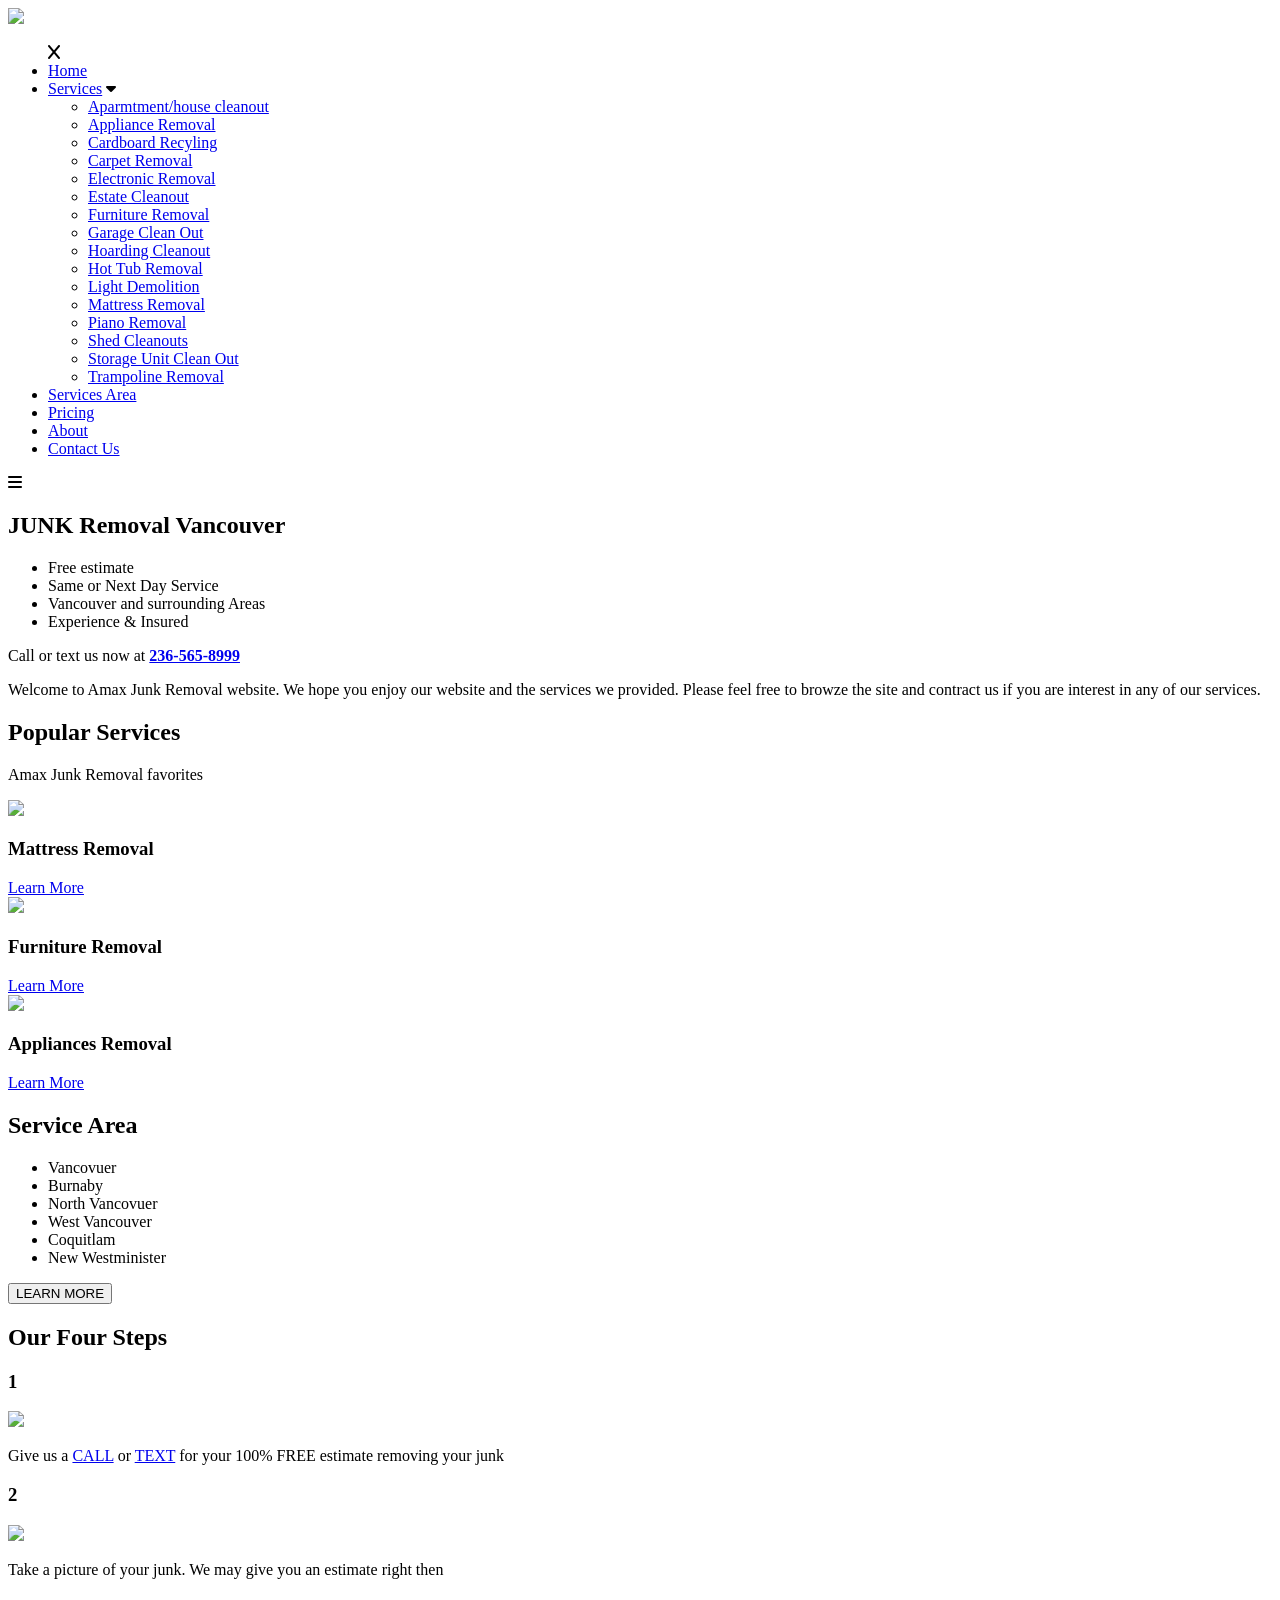
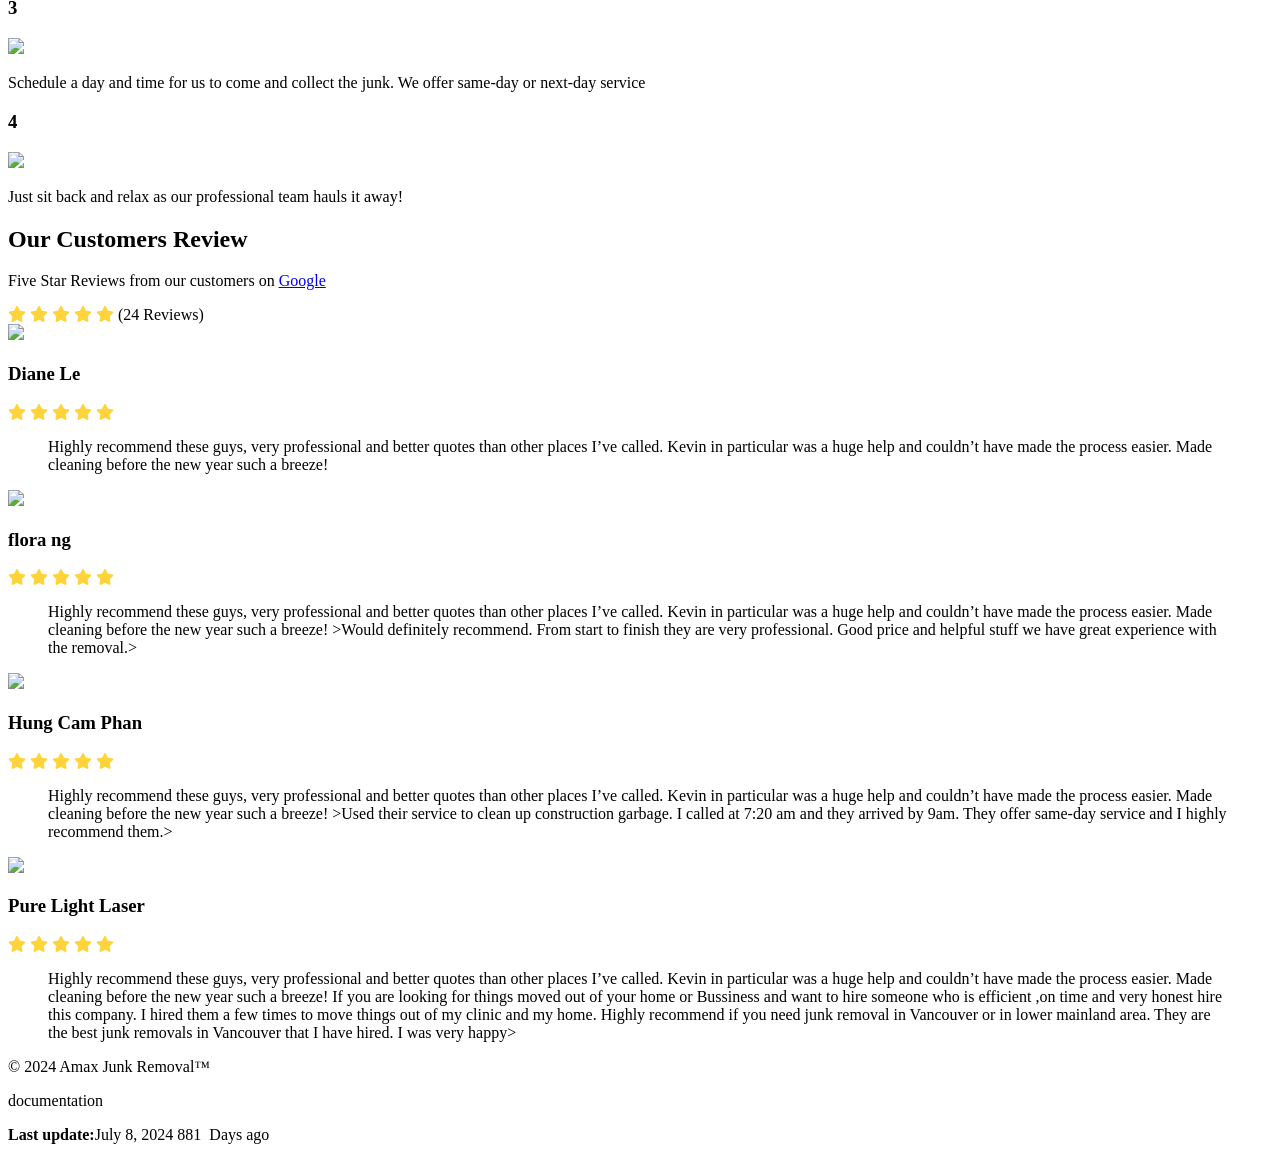
==== index.html @ 707758b0 "Add files via upload" ====
<!DOCTYPE html>
<html lang="en">
<head>
    <meta charset="UTF-8">
    <meta name="viewport" content="width=device-width, initial-scale=1", minimum-scale="1"/>
    <title>Amax Junk Removal</title>
    
    <link rel="stylesheet" href="https://fonts.googleapis.com/css2?family=Material+Symbols+Outlined:opsz,wght,FILL,GRAD@20..48,100..700,0..1,-50..200" />
    <link rel="stylesheet" href="https://cdnjs.cloudflare.com/ajax/libs/font-awesome/6.5.1/css/all.min.css" integrity="sha512-DTOQO9RWCH3ppGqcWaEA1BIZOC6xxalwEsw9c2QQeAIftl+Vegovlnee1c9QX4TctnWMn13TZye+giMm8e2LwA==" crossorigin="anonymous" referrerpolicy="no-referrer" />
    <link rel="stylesheet" type="text/css" href="css/styles.css">
   </head>
<body>
 
     <!---------------------Navigation----------------------------------------->
   
    <nav>
    
        <div class="Amax-logo">
            <a href="index.html"><img src="img/Amax Junk Removal Logo.jpg"></a>
        </div> 
        
        
        <ul class="nav-links" >
            <div class="close-btn"> 
                <i class="fa-solid fa-x"></i>
            </div>  
        
        <li><a class="active " href="#">Home</a></li>
        <li><a href="#">Services</a>
            <i class="fa-solid fa-caret-down"></i>
            <ul>
                <li><a href="#">Aparmtment/house cleanout</a></li>
                <li><a href="Appliance.html">Appliance Removal</a></li>
                <li><a href="#">Cardboard Recyling</a></li>
                <li><a href="#">Carpet Removal</a></li>
                <li><a href="#">Electronic Removal</a></li>
                <li><a href="#">Estate Cleanout</a></li>                 
                <li><a href="furniture.html">Furniture Removal</a></li>
                <li><a href="#">Garage Clean Out</a></li>
                <li><a href="#">Hoarding Cleanout</a></li>
                <li><a href="#">Hot Tub Removal</a></li>
                <li><a href="#">Light Demolition</a></li>
                <li><a href="mattress.html">Mattress Removal</a></li>
                <li><a href="#">Piano Removal</a></li>
                <li><a href="#">Shed Cleanouts</a></li>
                <li><a href="#">Storage Unit Clean Out</a></li>
                <li><a href="#">Trampoline Removal</a></li>
            </ul>
        </li>
        <li><a  href="servicearea.html">Services Area</a></li>
        <li><a href="pricing.html">Pricing</a></li>
        <li><a  href="about.html">About</a></li>
        <li><a href="contact-us.html">Contact Us</a></li>
    </ul>  
           
       
        <div class="mobile-btn">
        <i class="fa-solid fa-bars"d></i>
        </div> 
    
    
    
    </nav>

<main>

<section class="hero">
    <div class="hero-text">
        <div clas="hero-title">
            <h1>JUNK Removal Vancouver</h1>
        </div>
        <div class="list">
            <ul class="list">
                <li>Free estimate</li>
                <li>Same or Next Day Service</li>
                <li>Vancouver and surrounding Areas</li>
                <li>Experience & Insured</li>
            </ul>
        </div>
       
        <p>Call or text us now at <strong><a href="tel:+2365658999">236-565-8999</a></strong> </p>
    <div class="hero-btn-container">
   
    </div>
   
</section>

<section>
    <div class="amax-intro">
        <p> Welcome to Amax Junk Removal website. We hope you enjoy our website and the services we provided. Please feel free to browze the site and contract us if you are interest in any of our services. </p>
    </div>
</section>




<section class="PS-container"> 
            <div class="PS-title">
                <h2>Popular <span>Services</span></h2>
               <p>Amax Junk Removal favorites</p>
            </div>  
            <div class="PS-card-container">
              
                    <div class="PS-card">
                        <img src="img/mattress-15538.svg">
                         <h3>Mattress Removal</h3>
                         <a href="mattress.html">Learn More</a>
                    </div>  
               
               
                <div class="PS-card">
                    
                    <img src="img/furniture.png">
                                  
                     <h3>Furniture Removal</h3>
                     <a href="furniture.html">Learn More</a>
                </div>
                <div class="PS-card">       
                   <img src="img/electric-appliance.png">
                        <h3>Appliances Removal</h3>
                        <a href="Appliance.html">Learn More</a>
                </div>
                         
                
            </div>


           
    </section>


<!--------------------------Service Area ------------------------------------------->
<section>
    <div class="SA-title">
        <h2>Service <span>Area</span></h2>
    </div>
    <div class="SA-container">
        <div class="SA-list">
            
                <ul>
                    <li>Vancovuer</li>
                    <li>Burnaby</li>
                    <li>North Vancovuer</li>
                    <li>West Vancouver</li>
                    <li>Coquitlam</li>
                    <li>New Westminister</li>
                </ul>
            
       
            <div class="SA-btn-container">
                <div class="SA-btn">
                    <a href="servicearea.html"><button>LEARN MORE</button></a>
                </div>     
            </div>
        </div>
    </div>  
   
</section>



<!--------------------------Steps----------------------------------------->
<section>
    <section>
        <div class="steps-title">
            <h2>Our <span>Four</span> Steps </h2>
        </div>
        
        <div class="steps-container">
            <div class="steps-box">
                
                <h3>1</h3>
                <img src="img/contact-3018.svg">
  
              <p>Give us a <span class="call-btn"><a href="tel:+2365658999">CALL</a></span> or <span class="call-btn"><a href="tel:+2365658999">TEXT</a></span> for your 100% FREE estimate removing your junk</p>
             
             
          </div>
          <div class="steps-box">
            <h3>2</h3> 
               <img src="img/camera-1389.svg">
              
           
              <p>Take a picture of your junk. We may give you an estimate right then</p>
          </div>
              <div class="steps-box">
            <h3>3</h3> 
              <img src="img/calendar-and-check-mark-11031.svg">
             
              <p>Schedule a day and time for us to come and collect the junk. We offer same-day or next-day service</p>
          </div>
          <div class="steps-box">
                 <h3>4</h3>
              <img src="img/truck-1058.svg">
              <p>Just sit back and relax as our professional team hauls it away!</p>
          </div>
         
      </div>
        
    
    </section>
</section>


<!------------------------------------Reviews ------------------------------------------------------------------>

<section class="review">
    <div class="review-title">
        <h2>Our <span>Customers</span> Review</h2>
 
    </div>
    <div class="review-stars">
        <p>Five Star Reviews from our customers on <a href="https://www.google.com/search?q=amax+junk+removal&oq=amax&gs_lcrp=EgZjaHJvbWUqBggBEEUYOzIGCAAQRRg8MgYIARBFGDsyBggCEEUYOTIVCAMQLhgKGIMBGMcBGLEDGNEDGIAEMgYIBBBFGDwyBggFEEUYPDIGCAYQRRg8MgYIBxAFGEDSAQg0NTgxajBqNKgCALACAQ&sourceid=chrome&ie=UTF-8#lrd=0x2779110042f20e4b:0xc52732a4932cc02f,1,,,,">Google</a></p>
        <i class="fa-solid fa-star" style="color: #FFD43B;"></i>
        <i class="fa-solid fa-star" style="color: #FFD43B;"></i>
        <i class="fa-solid fa-star" style="color: #FFD43B;"></i>
        <i class="fa-solid fa-star" style="color: #FFD43B;"></i>
        <i class="fa-solid fa-star" style="color: #FFD43B;"></i>
        (24 Reviews)
    </div>

<div class="review-container">
    <div class="review-card">
        <img src="img/review1.png">
        <h3>Diane Le</h3>
        <div class="review-stars">
            <i class="fa-solid fa-star" style="color: #FFD43B;"></i>
            <i class="fa-solid fa-star" style="color: #FFD43B;"></i>
            <i class="fa-solid fa-star" style="color: #FFD43B;"></i>
            <i class="fa-solid fa-star" style="color: #FFD43B;"></i>
            <i class="fa-solid fa-star" style="color: #FFD43B;"></i>
        </div>
        <blockquote>Highly recommend these guys, very professional and better quotes than other places I’ve called. Kevin in particular was a huge help and couldn’t have made the process easier. Made cleaning before the new year such a breeze!</blockquote>
    </div>
    <div class="review-card">
        <img src="img/review2.png">
        <h3>flora ng</h3>
        <div class="review-stars">
            <i class="fa-solid fa-star" style="color: #FFD43B;"></i>
            <i class="fa-solid fa-star" style="color: #FFD43B;"></i>
            <i class="fa-solid fa-star" style="color: #FFD43B;"></i>
            <i class="fa-solid fa-star" style="color: #FFD43B;"></i>
            <i class="fa-solid fa-star" style="color: #FFD43B;"></i>
        </div>
        <blockquote>Highly recommend these guys, very professional and better quotes than other places I’ve called. Kevin in particular was a huge help and couldn’t have made the process easier. Made cleaning before the new year such a breeze!
        >Would definitely recommend. From start to finish they are very professional. Good price and helpful stuff we have great experience with the removal.</</blockquote>>
    </div>
    <div class="review-card">
        <img src="img/review3.png">
        <h3>Hung Cam Phan</h3>
        <div class="review-stars">
            <i class="fa-solid fa-star" style="color: #FFD43B;"></i>
            <i class="fa-solid fa-star" style="color: #FFD43B;"></i>
            <i class="fa-solid fa-star" style="color: #FFD43B;"></i>
            <i class="fa-solid fa-star" style="color: #FFD43B;"></i>
            <i class="fa-solid fa-star" style="color: #FFD43B;"></i>
        </div>
        <blockquote>Highly recommend these guys, very professional and better quotes than other places I’ve called. Kevin in particular was a huge help and couldn’t have made the process easier. Made cleaning before the new year such a breeze!
        >Used their service to clean up construction garbage. I called at 7:20 am and they arrived by 9am. They offer same-day service and I highly recommend them.</</blockquote>>
    </div>    
    <div class="review-card">
        <img src="img/review5.png">
        <h3>Pure Light Laser</h3>
        <div class="review-stars">
            <i class="fa-solid fa-star" style="color: #FFD43B;"></i>
            <i class="fa-solid fa-star" style="color: #FFD43B;"></i>
            <i class="fa-solid fa-star" style="color: #FFD43B;"></i>
            <i class="fa-solid fa-star" style="color: #FFD43B;"></i>
            <i class="fa-solid fa-star" style="color: #FFD43B;"></i>
        </div>
        <blockquote>Highly recommend these guys, very professional and better quotes than other places I’ve called. Kevin in particular was a huge help and couldn’t have made the process easier. Made cleaning before the new year such a breeze!
        If you are looking for things moved out of your home or Bussiness and want to hire someone who is efficient ,on time and very honest hire this company. I hired them a few times to move things out of my clinic and my home.  Highly recommend if you need junk removal in Vancouver or in lower mainland area.  They are the best junk removals in Vancouver that I have hired. I was very happy</</blockquote>>
    </div>

</div>


</section>


<!-------------------------------------------Footer----------------------->






<footer> 
    <p>&#169; 2024 Amax Junk Removal&#8482;</p>
    <p>documentation</p>
    <p id="current-time"></p>
    <p> <span id="lastupdateago"></span> &nbsp;Days ago</p>
</footer>



    <script src="main.js"></script>
</body>
</html>
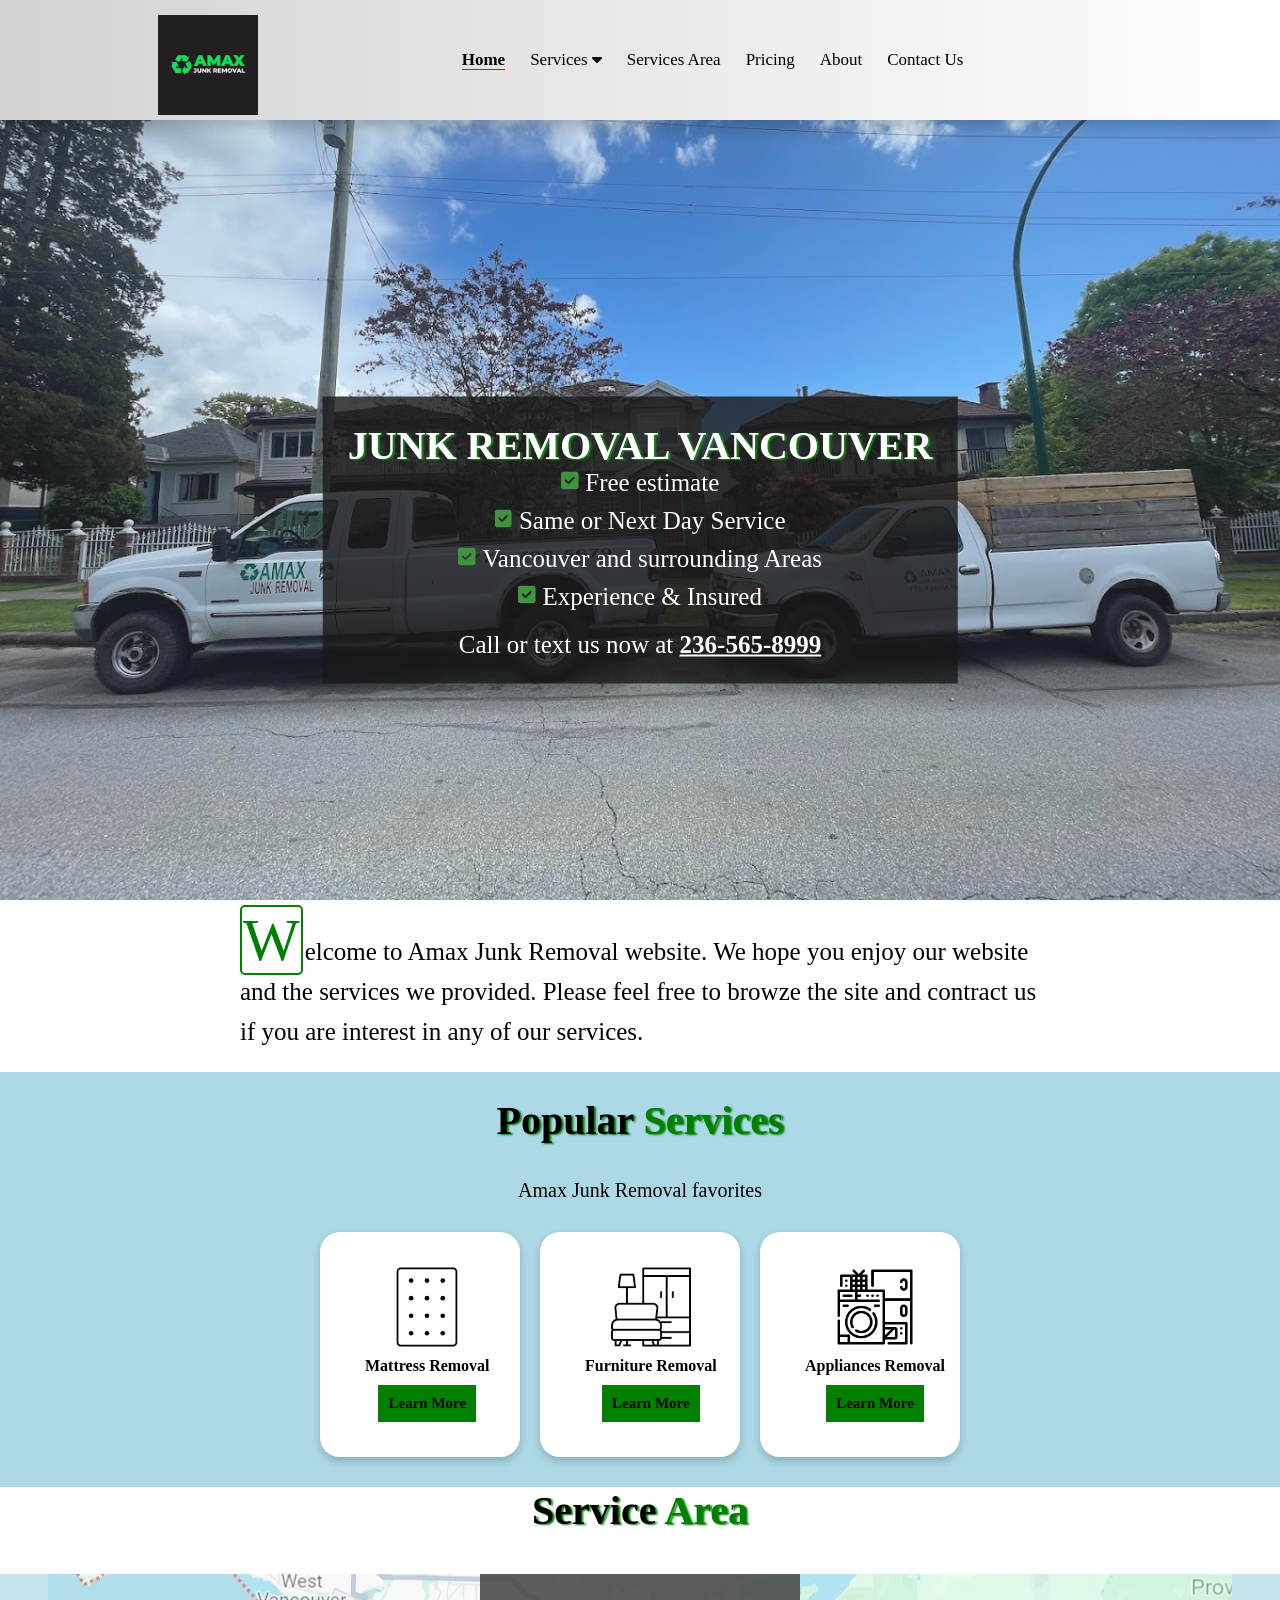
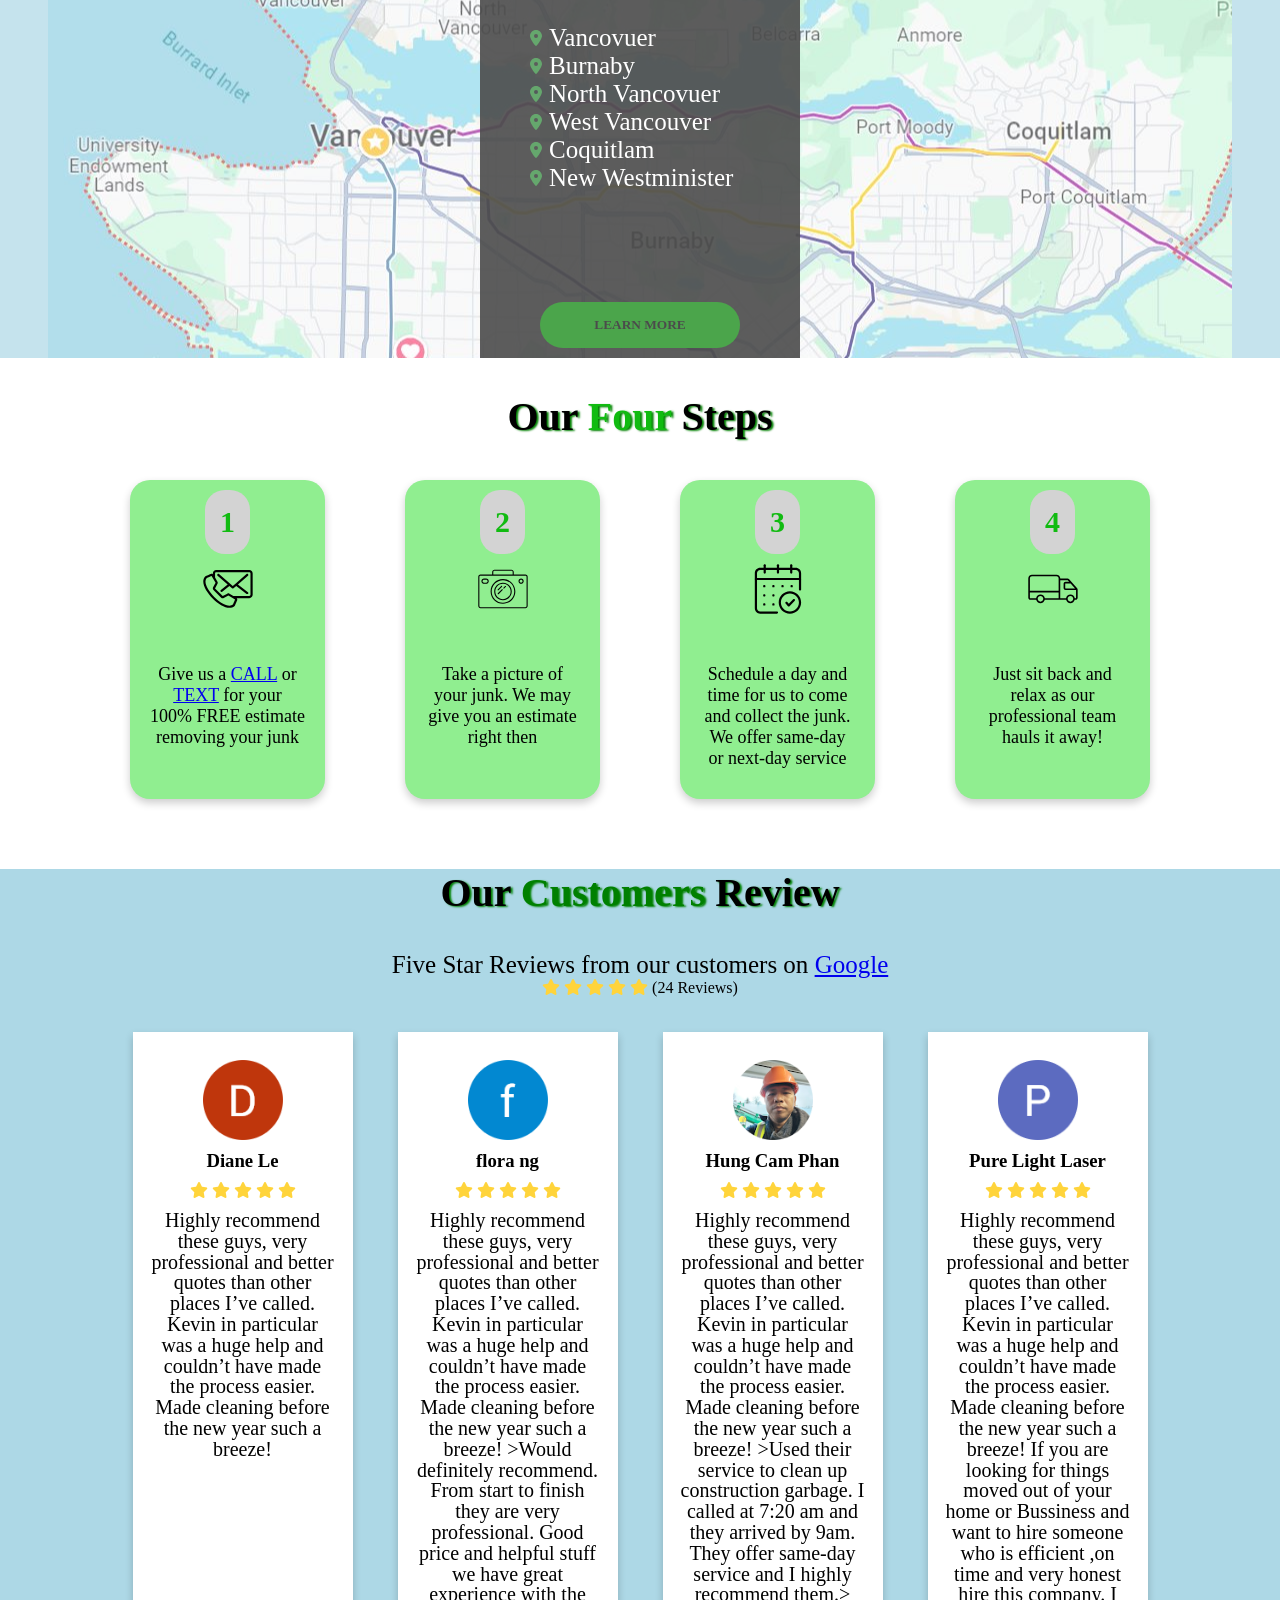
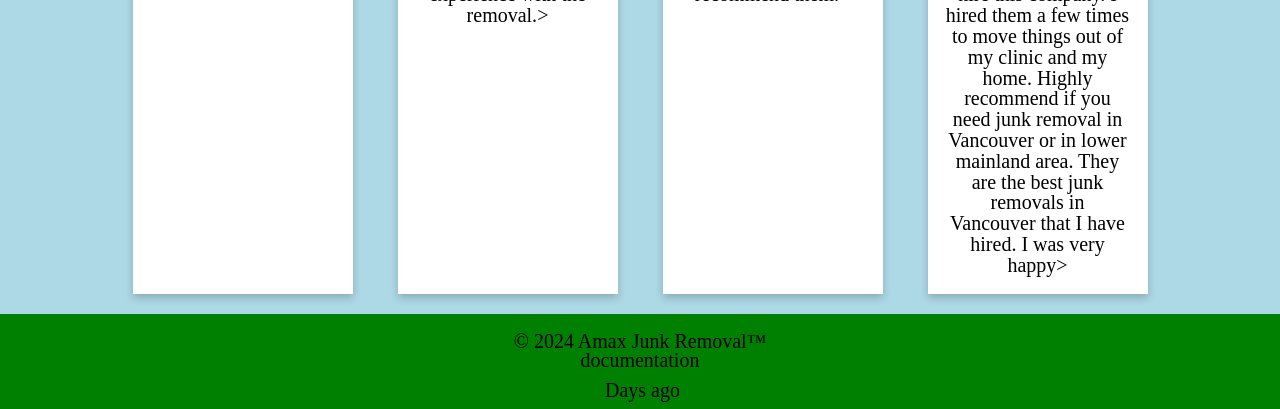
==== commit fad4c512: "Update index.html" ====
--- a/index.html
+++ b/index.html
@@ -294,7 +294,7 @@
 
 
 
-    <script src="main.js"></script>
+    <script src="js/main.js"></script>
 </body>
 </html>
 
--- a/css/styles.css
+++ b/css/styles.css
@@ -0,0 +1,1836 @@
+@import url('https://fonts.googleapis.com/css2?family=Playfair+Display:wght@400;500;700&display=swap');
+
+/*General Style, global, set up*/ 
+
+* {
+    box-sizing: border-box;
+    margin: 0; 
+    padding: 0; 
+    font-family: 'Playfair, sans-serif'; 
+ 
+}
+
+
+
+
+
+
+
+html {
+     scroll-behavior: smooth;
+    background-color: hsla(0, 0, 100%, 0);
+    width: 100%; 
+    height: 100vh; 
+
+   
+ }
+a {
+    cursor: pointer;    
+    
+}
+
+
+body {
+    
+    position: relative;
+    min-height: 100vh;  
+    padding-bottom: 10vh; 
+
+}
+
+
+@media screen and (max-width: 768px) {
+    html, body {
+        width: 100%; 
+        
+        margin: 0; 
+        padding: 0; 
+        overflow-x:hidden;
+        padding-bottom: 10vh; 
+    }
+}
+
+
+/*Splash page/coming soon */ 
+
+section .amax-bg {
+    height: 100vh; 
+    background-image: url(img/green.jpeg);
+   
+    background-size: cover; 
+    background-repeat:no-repeat; 
+    background-attachment: fixed; 
+ 
+}
+
+
+
+
+
+
+
+
+/*Navigation*/ 
+
+
+nav {
+    position: fixed;
+    top: 0;  
+    width: 100%; 
+    height: 120px; 
+    display: flex; 
+    justify-content: space-evenly; 
+    align-items: center;
+    background-image: linear-gradient(to right, lightgray, white);
+    z-index: 20; 
+    box-shadow: 0 8px 16px 0 rgba(0,0,0,0.2);
+}
+
+nav .Amax-logo  {
+    width: 120px;     
+    margin-top: 10px; 
+
+}
+
+
+
+
+nav .Amax-logo img {
+    height: 100px; 
+    display:flex; 
+    align-self: center;
+    
+}
+
+nav .Amax-logo:hover {
+    opacity: 0.8; 
+}
+nav .nav-links   {
+    display: flex;
+    align-items: center;
+    gap: 25px; 
+    list-style: none;
+    
+}
+
+
+
+
+nav .nav-links li a {
+    
+     text-decoration: none;
+     color: black; 
+     font-size: 17px;     
+    
+     
+    
+ }
+ 
+ nav .nav-links li a.active {
+     font-weight: bold; 
+     border-bottom: 1px double green; 
+ }
+ 
+ nav .nav-links li a:hover {
+     color: rgba(17, 187, 17, 1); 
+     transition: 0.3s ease;
+ }
+ 
+ nav .nav-links li ul {
+     width: 220px;  
+     position: absolute;
+     top: 10;  
+     background-image: linear-gradient(to right, lightgray, white);
+     list-style: none;
+     display: none; 
+     
+  
+      
+ }
+
+
+ 
+ 
+ .nav-links li:hover > ul {
+    display: block;
+    
+     
+ }
+ 
+ 
+ nav .nav-links li ul li {
+     position: relative; 
+     width: fit-content;  
+     line-height: 22px; 
+     padding: 5px 5px;  
+     margin: 0 5px; 
+   
+     white-space: nowrap;
+     
+     
+ }
+ nav .nav-links li ul li a:hover {
+     
+   color: rgb(17, 187, 17); 
+    
+ }
+ 
+
+
+
+ 
+ nav .nav-links li:hover  .fa-caret-down  {
+     transform: rotate(180deg);
+     color: rgb(17, 187, 17); 
+     
+ }
+
+
+
+
+
+
+/*mobile */
+
+.close-btn .fa-x {
+    display: none; 
+}
+
+nav  .mobile-btn .fa-bars {
+    display:none; 
+    
+    align-items: center;
+    margin: 20px; 
+    padding: 20px;
+    
+}
+
+
+
+
+nav .contact-us-btn a {
+    text-transform:uppercase;
+    text-decoration: none;
+    color: black; 
+}
+
+nav .contact-us-btn:hover {
+    background-color: rgb(17, 187, 17);   
+}
+
+
+.mobilemenu {
+    display: none;
+}
+
+
+
+
+/*responsiveness header for mobile */ 
+
+@media screen and (min-width: 320px) and (max-width: 768px) {
+
+
+    nav .Amax-logo  {
+        width: 120px;     
+       margin-left: 20px; 
+    
+    }
+    
+    
+
+    nav .nav-links {
+        display: none;
+    }
+
+    nav .mobile-btn .fa-bars {
+        width: 100px; 
+        height: 60px; 
+        display: block; 
+        cursor: pointer;
+        
+    }   
+
+    .close-btn .fa-x {
+        display: block;
+        text-align: left; 
+        margin-top: 40px; 
+        margin-left: 50px; 
+        margin-bottom: 20px;  
+      
+    }
+
+   nav  .nav-links {
+    position:fixed; 
+    top: 0; 
+    bottom: 0;  
+    right: -200%; 
+   display: block;
+    width: 290px;    
+       
+    width: 100%; 
+    padding: 10px 0; 
+    overflow: auto;
+    z-index: 50;
+    background-image: linear-gradient(to right, lightgray, white); 
+    transition: all 0.5s ease;
+    
+}
+    
+nav .nav-links > li {
+  
+   display: block;
+    margin-bottom: 20px;  
+   padding: 5px 12px; 
+   text-align: center;
+   
+    
+}
+
+nav .nav-links li a.active {
+    font-weight: bold; 
+    border-bottom: none;
+}
+
+
+nav .nav-links > li:hover > .fa-angle-down {
+    
+    color: rgb(17, 187, 17); 
+    transform: rotate(0); 
+  
+}
+
+
+
+nav .nav-links  li  ul  {
+    display: none;
+    width: 100%; 
+    position: relative;
+    
+    
+    
+    scroll-behavior: smooth;
+    
+    transition: max-height, .4s easeout; 
+   
+}
+
+
+nav .nav-links li ul > li {
+    padding: 10px 10px; 
+    width: 100%; 
+    
+}
+
+nav .nav-links li ul li:last-child {
+    border: none; 
+}
+
+nav .nav-links li u li a:visited {
+    color: purple; 
+}
+
+nav .nav-links li ul li a:focus 
+nav .nav-links li ul li a:hover {    
+    color: black;
+   
+    
+}
+
+
+}
+
+
+
+
+
+
+
+
+   
+/*Hero */
+
+.hero {
+    background: url(../img/amax_truck.jpg);
+    max-width: 100%; 
+    height:100vh; 
+    background-position: center;
+    background-repeat:no-repeat;
+    background-size: cover;
+       opacity: 0.9; 
+    display:flex; 
+    justify-content: center;
+    align-items: center;
+    position: relative;
+
+}
+
+.hero .hero-text {
+     
+    background: rgb(0,0, 0, 0.8);
+    padding: 25px;  
+  
+}
+
+.hero-text {
+    
+    font-size: 20px; 
+    color: white; 
+    text-align: center;
+    position: absolute; 
+    top: 60%; 
+    left: 50%; 
+  
+    transform: translate(-50%, -50%);
+    display: flex;
+    flex-direction: column;
+    justify-content: center;
+    align-items: center;
+   
+     
+}
+
+
+
+.hero-text h1 {
+    font-size: 40px;
+    text-align: center;
+    text-transform: uppercase;
+    margin: auto;  
+    text-shadow: 2px 1px 2px green; 
+}
+
+.hero-text .list  {
+    
+    list-style-position: inside;
+    list-style-image: url(../img/square-check-solid\ \(1\).svg);
+    font-size: 25px; 
+    color: white;  
+    
+    
+}
+
+.hero-text ul  li {
+
+    text-align: center; 
+    padding-bottom: 10px;
+    
+}
+
+
+
+.hero-text  p a {
+    color: white; 
+   
+}
+
+.hero-btn-container {
+    display: flex; 
+    justify-content: center;
+    align-items: center;
+   
+}
+
+
+
+.PS-card a {
+    
+    background-color: green; 
+    padding: 10px;
+    font-size: 15px;  
+    font-weight: bold;
+    text-decoration: none;
+    color:black; 
+    
+}
+
+.hero-btn button:hover {
+  background-color: rgb(17, 187, 17);   
+   
+}
+
+@media only screen and (max-width: 428px) { 
+
+    .hero-text h1 {
+        font-size: 30px; 
+    }
+
+
+    .hero-text {
+        font-size: 15px; 
+        padding: 5px; 
+    }
+
+    .hero-text .list {
+        width: 300px; 
+        font-size: 15px; 
+        
+    }
+}
+
+.amax-intro {
+    max-width: 800px; 
+    margin-left: auto; 
+    margin-right: auto; 
+}
+
+.amax-intro > p {
+    text-align: left; 
+    line-height: 2.5rem; 
+    margin-bottom: 20px; 
+    margin-top: 20px; 
+}
+
+
+.amax-intro p:first-child:first-letter {
+    color: green; 
+    font-size: 60px; 
+    margin-right: 2px; 
+    padding-right: 1px; 
+    Padding-left: 1px; 
+    border: 2px solid; 
+    border-radius: 5px; 
+}
+
+
+@media only screen and (max-width: 428px) { 
+
+    .amax-intro {
+        max-width: 430px; 
+    }
+    .amax-intro > p {
+        font-size: 20px; 
+        line-height: 1.5rem; 
+        margin-bottom: 20px; 
+        margin-top: 20px; 
+    }
+   
+        
+    }
+
+
+
+
+
+/*Popular sevice */
+
+.PS-container {
+    background-color: lightblue;
+}
+
+
+.PS-title h2 {
+    font-size: 40px; 
+    text-align: center;
+    margin: 0;  
+    padding: 25px;   
+    text-shadow: 2px 1px 2px green;
+}
+
+.PS-title p {
+    font-size: 20px;
+    text-align: center;
+     
+}
+
+.PS-title span {
+    color: green; 
+}
+
+.PS-card-container {
+    
+    max-width: 1100px; 
+      
+    display:flex; 
+    flex-direction: row;
+    justify-content: center;
+    align-items: center;
+    margin-left: auto; 
+    margin-right: auto; 
+    padding: 20px; 
+}
+
+
+
+.PS-card {
+    max-width: 200px; 
+    display: flex; 
+   flex-direction: column;
+    justify-content: center;
+    flex-basis: 150px; 
+   flex-wrap: wrap;
+    align-items: center; 
+    margin: 10px; 
+    padding: 35px;  
+    background-color:white;
+    border-radius: 20px; 
+   transition: 0.3s;
+     
+   box-shadow: 0 4px 8px 0 rgba(0,0,0,0.2);
+}
+
+.PS-card img {
+   
+
+    width: 80px; 
+    height: 80px; 
+    margin-bottom: 0; 
+    align-items: center;
+   
+    
+}
+
+
+
+.PS-card h3 { 
+    font-size: 16px;        
+    text-align: center;
+    margin: 10px; 
+    white-space: nowrap;
+}    
+
+.PS-card button {
+    border: none; 
+    background-color: green; 
+    padding: 10px; 
+    border-radius: 20px; 
+    display: flex;
+    justify-content: center;
+    align-items: center;
+    white-space: nowrap;
+    margin-top: 10px; 
+}
+
+.PS-card button:hover {
+    background-color: rgb(17, 187, 17);   
+    cursor: pointer;
+}
+
+.PS-card button  {
+    text-transform: uppercase;
+    text-decoration: none;
+    color: black; 
+    font-weight: bold;
+}
+
+.PS-card:hover {
+    background-color: lightgreen;
+    box-shadow: 0 8px 16px 0 rgba(0,0,0,0.2);
+}
+
+
+@media only screen and (max-width: 768px) { 
+
+    
+
+    .PS-card-container {
+       
+        max-width: 600px; 
+        display: flex;
+        flex-direction: row; 
+        justify-content: center;
+        align-items: center;
+        flex-wrap: wrap;
+        
+    }
+
+
+   
+}
+
+@media only screen and (max-width: 428px) { 
+
+    
+
+    .PS-card-container {
+       
+       
+        display: flex;
+        flex-direction: column; 
+        justify-content: center;
+        align-items: center;
+        margin-left: auto; 
+        margin-right: auto; 
+        
+    }
+
+}
+/*Service Area*/ 
+
+
+.SA-title {
+    margin-bottom: 20px; 
+ 
+}
+
+
+.SA-title h2 {
+    font-size: 40px; 
+    text-align: center;
+    text-shadow: 2px 1px 2px green;
+   
+}
+
+.SA-title span {
+    color: green; 
+}
+.SA-container {
+      
+    background-image: url(../img/map.JPG);
+    width: 100%; 
+    
+    background-position: center;
+    background-repeat: no-repeat;
+    margin-top: 40px; 
+   margin-bottom: 20px; 
+    opacity: 0.7; 
+    display:flex; 
+    justify-content: center;
+    background-color: lightblue;
+ 
+    
+}
+
+.SA-container .SA-list {
+    width:fit-content; 
+    background-color: rgba(0,0,0,0.9)
+}
+
+
+.SA-list {
+    font-size: 25px; 
+    color: white; 
+    
+}
+
+.SA-list ul {
+    list-style-position: inside;
+    list-style-image: url(../img/location-dot-solid.svg);
+    padding: 50px; 
+    color: white;   
+   
+}
+
+
+
+.SA-btn-container {
+    display:flex; 
+    justify-content: center;
+    align-items: center;
+}
+
+.SA-btn button {
+    background-color: green;
+    border-radius: 25px; 
+    margin-bottom: 10px;
+    padding: 15px;
+    font-weight:bold; 
+    border: none;
+}
+
+.SA-btn button a {
+    text-transform: capitalize;
+    text-decoration: none;
+    color: black; 
+}
+
+.SA-btn button:hover {
+    background-color: rgb(17, 187, 17); 
+}
+
+
+
+
+
+
+
+/*Steps */
+.steps-title {
+    
+    margin-top: 35px;    
+    text-align: center;
+  
+}
+
+.steps-title h2 {
+    font-size: 40px; 
+    text-shadow: 2px 1px 2px green;
+}
+
+
+.steps-title span {
+    text-transform: capitalize;
+    color: rgb(17, 187, 17); 
+    
+}
+
+.steps-container {
+    width: 100%; 
+    max-width: 1100px; 
+    display:flex; 
+    flex-direction: row;
+    justify-content: center;
+    margin: auto; 
+  
+}
+
+
+.steps-box {
+    display: flex; 
+   flex-direction: column;
+   flex: 1; 
+   flex-basis: 150px;
+   flex-wrap: wrap;
+    max-width: 500px; 
+    align-items: center; 
+   margin: 40px; 
+  
+    background-color: lightgreen;
+   border-radius: 20px;
+   box-shadow: 0 4px 8px 0 rgba(0,0,0,0.2);
+   transition: 0.3s;
+   
+    
+   animation: mySlide 2s ease-in-out;  
+   
+   
+} 
+
+.steps-box h3 {
+    display:inline; 
+      font-size: 30px;
+    font-weight: 700;
+        background-color: lightgray; 
+    color: rgb(17, 187, 17); 
+    padding: 15px; 
+    margin-top: 10px; 
+    border-radius: 20px;
+}   
+    
+.steps-box img {
+   
+    width: 50px; 
+    height: 50px; 
+    margin: 10px 0; 
+    
+}
+
+
+
+.steps-box p {
+    text-align: center; 
+    font-size: 18px;
+    align-items: center;
+    padding: 30px 20px;  
+}
+
+.steps-box:hover {
+    box-shadow: 0 8px 16px 0 rgba(0,0,0,0.2);
+}
+
+
+
+
+  /*Animation for steps box */
+
+  
+
+  @keyframes mySlide {     
+
+    from {
+        transform: translateX(100%);
+    }
+
+    to {
+        trasnform: translateX(0%); 
+    }
+}
+
+
+
+/*responsiveness for steps section */ 
+
+@media only screen and (max-width: 768px) {
+    .steps-container {
+             
+        flex-direction: column;  
+        justify-content: center;
+        align-items: center;
+        flex-wrap: wrap;
+            
+    }
+    
+    
+   .steps-box {
+    display:flex; 
+
+   
+    flex: 150px; 
+     
+     animation: mySlide2 2s ease-in-out;
+     
+}
+
+@keyframes mySlide2 {
+    from {
+        transform: translateY(-100%);
+    }
+
+    to {
+        trasnform: translateY(0%); 
+    }
+}
+
+
+}
+
+/*mobile screen large medium and small */ 
+
+@media only screen and (max-width: 428px) {
+
+    
+
+    .steps-container {
+        
+        
+        flex-direction: column; 
+        justify-content: center;
+        align-items: center;
+        flex-wrap: wrap;
+      
+        
+    }
+
+   .steps-box {
+    display:flex; 
+
+   
+    flex: 1 1 150px; 
+     
+     animation: mySlide2 2s ease-in-out;  
+   
+   }
+ }
+ 
+ @keyframes mySlide2 {
+    from {
+        transform: translateX(-100%);
+    }
+
+    to {
+        trasnform: translateX(0%); 
+    }
+}
+
+
+
+/*Review */
+
+.review {
+    
+    background-color: lightblue;
+    margin-top: 30px;
+    
+    width: 100%; 
+    
+  
+}
+
+.review-title {
+    margin-bottom: 20px; 
+}
+.review-title h2 {
+    font-size: 40px; 
+    text-align: center;
+    text-shadow: 2px 1px 2px green;
+}
+
+
+.review-title span {
+    color: green; 
+}
+
+
+
+.review-stars  {
+    text-align: center; 
+    margin: 5px; 
+    padding: 5px; 
+}
+
+.review-container {
+    background-color: lightblue;
+    margin: 10px; 
+    padding: 10px; 
+    text-align: center;
+    width: 100%; 
+    max-width: 1100px; 
+    display:flex; 
+    flex-direction: row;
+    justify-content: center;
+    gap: 15px; 
+    margin: auto; 
+}
+    
+.review-card {
+    margin: 15px; 
+    padding: 18px; 
+    display: flex; 
+    flex-direction: column;
+    
+    flex-basis: 220px;  
+    flex-wrap: wrap;
+     
+     align-items: center; 
+     background-color: white;
+    box-shadow: 0 4px 8px 0 rgba(0,0,0,0.2);
+}
+
+.review-card img {
+    width: 80px; 
+    height: 80px; 
+    object-fit: cover; 
+    margin: 10px; 
+}
+
+.review-card blockquote {
+    text-align: center;
+    font-size: 20px; 
+    line-height: 1.3rem; 
+    
+}
+
+
+@media only screen and (max-width:768px) {
+    .review-container {
+        
+        max-width: 600px; 
+        flex-direction: column; 
+        justify-content: center;
+        align-items: center;
+        flex-wrap: wrap;
+      
+        
+    }
+}
+
+
+
+
+
+@media only screen and (max-width: 428px) {
+
+    
+
+    .review-container {
+        
+        
+        flex-direction: column; 
+        justify-content: center;
+        align-items: center;
+        flex-wrap: wrap;
+      
+        
+    }
+
+}
+
+
+
+
+
+/*Contact us page */ 
+
+.contact-us {
+    background: url(../img/about\ us.jpg);
+    width: 100%;  
+    height:220px;  
+    
+    background-position: center;
+    background-repeat:no-repeat;
+    background-size: cover;
+       opacity: 0.7; 
+    display:flex; 
+    justify-content: center;
+    align-items: center;
+    margin-top: 50px; 
+    margin-bottom: 20px; 
+    padding-top: 35px; 
+    box-shadow: 5px 10px #90ee90; 
+    border-radius: 20%; 
+   
+    
+}
+
+#contact-us-form {
+    width: 100%; 
+}
+
+.contact-us-text h1 {
+    font-size: 60px; 
+    text-shadow: 2px 1px 2px green;
+}
+
+.contact-form-title {
+    margin-bottom: 20px; 
+    
+}
+
+
+.contact-form-title span {
+    color: green; 
+    text-transform: capitalize  ;
+}
+
+
+.contact-form-title h4 , p {
+    max-width: 900px;   
+   
+    font-size: 25px;
+    text-align: center; 
+    margin-top: 10px; 
+    margin-left: auto; 
+    margin-right: auto; 
+    
+}
+
+.contact-form-info-container {
+   
+    display: flex;
+    flex-direction: row;
+    justify-content: center;
+    align-items: center;
+    
+    flex: 1; 
+    flex-basis: 30px; 
+    flex-wrap: nowrap; 
+   
+    margin-left: auto; 
+    margin-right: auto; 
+    padding: 5px; 
+   
+   
+}
+.contact-form-info-card {
+
+    margin-top: 25px; 
+    margin-bottom: 25px; 
+    padding: 15px; 
+    display: flex; 
+    flex-direction: row;  
+    justify-content: space-between; 
+    align-items: center;
+    border-radius: 5px; 
+    gap: 20px; 
+   
+    flex-wrap: nowrap;
+    background-color: lightgreen;
+    border-radius: 10px; 
+}
+
+
+.contact-form-info-card img {
+    width: 30px; 
+    height: 30px; 
+}
+
+
+form {
+    background-color: #90ee90; 
+    width: 100%; 
+    max-width: 800px; 
+    text-align: center;
+    display: flex;
+    flex-direction: column;
+    justify-content: center;
+    align-items: center;
+    flex-wrap: wrap;
+    margin-left: auto; 
+    margin-right: auto; 
+      
+    padding: 50px; 
+    outline: none; 
+    border-radius: 5px; 
+    margin-bottom: 10px; 
+}
+
+.contact-us-container label {
+    display:block; 
+    font-size: 20px; 
+    margin-bottom: 10px; 
+}
+
+.contact-us-container input {
+    width: 600px; 
+    padding: 10px; 
+    font-size: 20px; 
+    border-radius: 5px; 
+    outline: 0; 
+}
+
+.contact-us-container textarea {
+    margin-top: 20px; 
+    width: 600px; 
+    height: 200px; 
+    font-size: 20px; 
+    resize: none;
+}
+
+
+
+
+input[type='submit'], input[type='button']  {
+    margin-top: 10px; 
+    padding: 20px; 
+    max-width: 600px; 
+    width: 100%; 
+   
+    background-color: green;
+    font-size: 20px; 
+    font-weight:bold; 
+    border: none;
+    transition: all 0.5s; 
+    cursor: pointer; 
+}
+input[type="button"]:hover {
+    background-color: rgb(17, 187, 17); 
+
+}
+
+
+
+
+input#fullname:focus:valid, 
+input#email:focus:valid,
+input#phone:focus:valid {
+    background: rgb(213, 216, 21); 
+}
+
+input#fullname:focus:invalid, 
+input#email:focus:invalid,
+input#phone:focus:invalid {
+    background: rgb(213, 216, 21);
+}
+
+.error {
+    display: none;
+    color: white; 
+    border: 3px solid black; 
+    background-color: red;
+    outline: 0; 
+    font-size: 20px; 
+    padding: 2px; 
+}
+
+
+
+textarea {
+    width: 100%; 
+    height: 200px; 
+    margin-top: 20px; 
+}
+
+
+textarea#message:focus:valid {
+    background: rgb(213, 216, 21);
+}
+
+button {
+    width: 200px; 
+    margin: 60px; 
+    padding: 20px; 
+     
+}
+
+
+
+/*Small, medium, large mobile device */ 
+
+@media only screen and  (max-width: 428px) {
+
+   
+        .contact-form-info-card {
+            flex-direction: column;
+            margin: 10px; 
+            padding: 5px; 
+           
+        }
+    
+        .contact-form-info-card p {
+            font-size: 20px; 
+            padding-bottom: auto; 
+        }
+    
+        .contract-form-title p {
+            min-width: 30px; 
+            max-width: 10px;   
+            font-size: 10px; 
+            margin-left: auto; 
+            margin-right: auto; 
+            
+        }
+
+        form {
+            flex-direction: row; 
+            max-width: 430px; 
+            margin-bottom: 20px; 
+        }
+
+        .contact-us-container label {
+            width: 100%; 
+        }
+        .contact-us-container input {
+            display: block;
+            width: 100%; 
+            min-width: 300px; 
+            max-width: 430px; 
+            padding: auto; 
+            outline: none; 
+          
+           
+        }
+        .contact-us-container textarea {
+            width: 300px; 
+            height: 200px; 
+            margin-bottom: 10px; 
+            outline: none; 
+        }
+    }
+
+/*Service Area */ 
+
+
+.service-area {
+    background: url(../img/map.JPG);
+    width: 100%;  
+    height:220px;  
+    background-origin: border-box;
+    background-position: center;
+    background-repeat:no-repeat;
+    background-size: cover;
+       opacity: 0.7; 
+    display:flex; 
+    justify-content: center;
+    align-items: center;
+    margin-top: 50px; 
+    padding: 50px 20px 0 0; 
+    
+    box-shadow: 5px 10px #90ee90; 
+    border-radius: 20%; 
+}
+
+
+
+
+.service-area h1 {
+    font-size: 80px; 
+    text-shadow: 2px 1px 2px green;
+}
+    
+.service-area-container {
+   
+    
+    background-color: aliceblue;
+    display: grid;
+    grid-template-columns: repeat(3, 1fr); 
+    gap: 10px;
+    padding: 10px;
+    margin: 20px; 
+  
+   
+}
+
+.service-area-container > .SA-content {
+    text-align: center;
+    margin: 50px; 
+    padding: 5px; 
+}
+
+.SA-content {
+    position: relative; 
+    
+    text-align: center; 
+    color: white; 
+    max-width: 100%; 
+}
+
+.SA-content img {
+  
+  width: 80%; 
+  height: 80%; 
+  opacity: 0.9; 
+
+  border: 3px double black; 
+}
+
+
+
+
+.SA-content img:hover {
+    opacity: 0.5; 
+    cursor: pointer;
+}
+
+.SA-content > .SA-text {
+    position:relative; 
+    text-align: center;
+    color: black; 
+}
+
+.SA-content  p {
+    position:absolute; 
+    top: 50%; 
+    left: 50%; 
+    transform: translate(-50%, -50%);
+   background-color: rgba(0,0,0,0.6);
+    color: white; 
+    padding: 20px; 
+    width: auto; 
+}
+
+@media only screen and (max-width: 1024px) { 
+
+    .SA-content img {
+        max-width: 100%; 
+      
+        width: 600px; 
+        height: 280px; 
+   
+    }
+    .SA-content p {
+         font-size: 20px; 
+        padding: 10px; 
+        text-align: center;
+
+    }
+}
+@media only screen and (max-width: 800px) { 
+
+    .service-area-container {
+        grid-template-columns: 1fr 1fr 1fr;
+    }
+
+    .SA-content img {
+        width: 100%; 
+        max-width: 500px; 
+        height: 180px; 
+      
+      }
+    .SA-content p {
+        font-size: 15px; 
+        padding: 20px; 
+    }
+  
+  }
+
+
+@media only screen and (max-width: 450px) { 
+
+    .service-area h1 {
+        font-size: 35px; 
+    }
+
+    .service-area-container {
+        grid-template-columns: auto;
+    }
+
+    .SA-content img {
+        width: 100%; 
+        height: 100%; 
+
+
+    }
+
+    .SA-content p {
+       padding: 10px; 
+    }
+        
+
+  }
+
+/*Pricing Page */ 
+
+.pricing {
+    background: url(../img/pricing.jpg);
+    width: 100%;  
+    height:220px; 
+    background-position: center;
+    background-repeat:no-repeat;
+    background-size: cover;
+       opacity: 0.7; 
+    display:flex; 
+    justify-content: center;
+    align-items: center;
+    margin-top: 50px; 
+    
+    box-shadow: 5px 10px #90ee90; 
+    border-radius: 20%; 
+    
+}
+
+
+.pricing h1 {
+    font-size: 80px; 
+    text-shadow: 2px 1px 2px green;
+}
+
+.pricing-container {
+    
+    width: 100%;
+    margin-top: 20px;     
+    
+   
+}
+
+.pricing-table-container {
+    
+   
+    max-width: 1000px; 
+    background-color: aliceblue;
+    margin: 10px auto; 
+    display: flex;
+    flex-direction: column;
+}
+    
+
+.pricing-table-container h3 {
+    font-size: 25px; 
+   text-align: center;
+}
+.row {
+    display: flex;
+    margin: 0 -2px; 
+    
+}
+
+.column  {
+    flex: 50%; 
+    padding: 1px; 
+}
+
+
+.pricing-table {
+    max-width: 800px; 
+    border-collapse: collapse;
+    border-spacing: 0;
+     
+    border: 1px solid black; 
+    margin-left: auto; 
+    margin-right: auto; 
+    margin-bottom: 10px; 
+    
+}
+
+.pricing-title th {
+    background-color: lightgreen;
+    border-left: 1px solid black; 
+    border-bottom: 1px solid black; 
+}
+
+
+
+
+
+th, td {
+    text-align: center;
+    
+    padding: 10px;
+    border-left: 1px solid black; 
+    border-bottom: 1px solid black; 
+  }
+
+ 
+  tr:nth-child(even) {
+    background-color: lightgrey; 
+  }
+
+  
+
+  .table-text th + p {
+    text-align: center;
+  }
+
+  .truck-price {
+    max-width: 250px; 
+    border-collapse: collapse;
+    border-spacing: 0;
+    width: 50%; 
+    border: 1px solid black; 
+    margin-left:auto; 
+    margin-right: auto; 
+    margin-bottom: 20px;
+  
+  }
+
+  @media only screen and (min-width: 320px) and (max-width: 428px) { 
+
+    
+
+    .pricing-table {
+        max-width: 320px; 
+        margin-left: auto; 
+        margin-right: auto; 
+    }
+   
+        th, td {
+           padding-left: -25px; 
+        }
+  }
+
+/*About us page */
+
+.about-us {
+    background: url(../img/about\ us.jpg);
+    width: 100%;  
+    height:220px;  
+    
+    background-position: center;
+    background-repeat:no-repeat;
+    background-size: cover;
+       opacity: 0.7; 
+    display:flex; 
+    justify-content: center;
+    align-items: center;
+    margin-top: 50px; 
+    margin-bottom: 20px; 
+    padding-top: 35px; 
+    box-shadow: 5px 10px #90ee90; 
+    border-radius: 20%; 
+    
+}
+
+
+.about-us-text h1 {
+    
+    font-size: 60px; 
+    text-shadow: 2px 1px 2px green;
+}
+
+.about-us-container {
+    
+    background-color: aliceblue;
+    max-width: 800px; 
+        
+    width: 100%;  
+    height: 100%; 
+  
+    margin-left: auto; 
+    margin-right: auto; 
+    padding-top: 20px; 
+    padding-bottom: 20px; 
+    
+     
+    
+}
+
+
+.about-main-content > h1 {
+    font-size: 35px; 
+    background-color: lightgreen;
+    padding: 5px; 
+}
+
+ .about-main-content > p {
+    max-width: 800px; 
+    
+    line-height: 1.8rem; 
+    
+    text-align: left; 
+    font-size: 18px; 
+    padding: 3px;  
+    
+}
+
+.about-main-content p::first-letter {
+    font-size: 25px; 
+    initial-letter: 2;
+    border:2px solid; 
+    margin: 5px; 
+    padding: 5px; 
+
+ 
+   
+}
+
+
+.about-main-content > p:first-of-type {
+   color: blue; 
+}
+
+.about-main-content > p:last-of-type {
+    color: darkgreen; 
+}
+
+.logo, .icon {
+    float: left;
+    clear: both;  
+    margin: 10px 10px 10px 10px;  
+  }
+
+
+
+
+/*Mattress , furniture, appliance page */ 
+
+.service-header {
+    background: url(../img/about\ us.jpg);
+    width: 100%;  
+    height:220px;  
+    
+    background-position: center;
+    background-repeat:no-repeat;
+    background-size: cover;
+    background-origin: content-box;
+       opacity: 0.7; 
+    display:flex; 
+    justify-content: center;
+    align-items: center;
+    margin-top: 50px; 
+    margin-bottom: 20px; 
+    padding-top: 35px; 
+    box-shadow: 5px 10px #90ee90; 
+    border-radius: 20%; 
+   
+    
+}
+
+    .service-text h1 {
+        font-size: 60px; 
+        text-shadow: 2px 1px 2px green;
+        text-align: center;
+        
+    }
+
+    .service-container {
+        
+        background-color: aliceblue;
+        display: flex;
+        justify-content: center;
+        align-items:center; 
+        margin: 20px; 
+        
+        
+    }
+
+    .service-container-image img {
+       flex: 1; 
+       margin: 50px; 
+       transform: rotate(10deg);
+       width: 80%; 
+       height: 65%; 
+        animation: myService 2s ease-in-out;
+     
+     
+    }
+       
+  @keyframes myService {     
+
+    from {
+        transform: translateX(-100%);
+    }
+
+    to {
+        trasnform: translateX(0%); 
+    }
+}
+
+       
+    
+
+    .service-container-content p {
+        max-width: 600px; 
+       flex: 1; 
+       text-align: left;
+       line-height: 1.8rem; 
+       font-size:20px; 
+       animation: myServicecontent 2s; 
+    }   
+
+    @keyframes myServicecontent {
+
+        from {
+            left: 0; 
+        }
+
+        to {
+            left: 100%; 
+        }
+    }
+
+    
+     
+
+    @media only screen and (max-width: 800px) { 
+        .service-container {
+            flex-direction: column;
+        }
+
+        .service-container-content p {
+            max-width: 700px; 
+            font-size: 15x; 
+            flex-wrap: wrap;
+            display: block;
+            text-align: left; 
+            margin: 20px; 
+        }
+    }
+   
+    @media only screen and (max-width: 428px) { 
+
+       .service-text h1 {
+            font-size:35px; 
+       }
+        .service-container {
+            flex-direction: column;
+        }
+
+        .service-container-image img {
+            width: 70%; 
+            height: 70%; 
+            text-align: center;
+        }
+
+        .service-container-content p {
+            max-width: 400px; 
+            flex-wrap: wrap;
+        }
+
+        form {
+            max-width: 400px; 
+            display:flex; 
+            justify-content: center;
+        }
+
+    }
+
+
+
+
+
+/*footer */ 
+
+footer {
+    
+    background-color: green;
+    width: 100%;  
+    position:absolute;    
+  
+    bottom: 0; 
+    height:95px;  
+    display: flex;
+    flex-direction: column;
+    justify-content: center;
+    align-items: center;
+  
+ 
+    
+}
+
+
+footer p {
+    line-height: 0.6rem; 
+    text-align: right; 
+    font-size: 20px; 
+    
+}
+
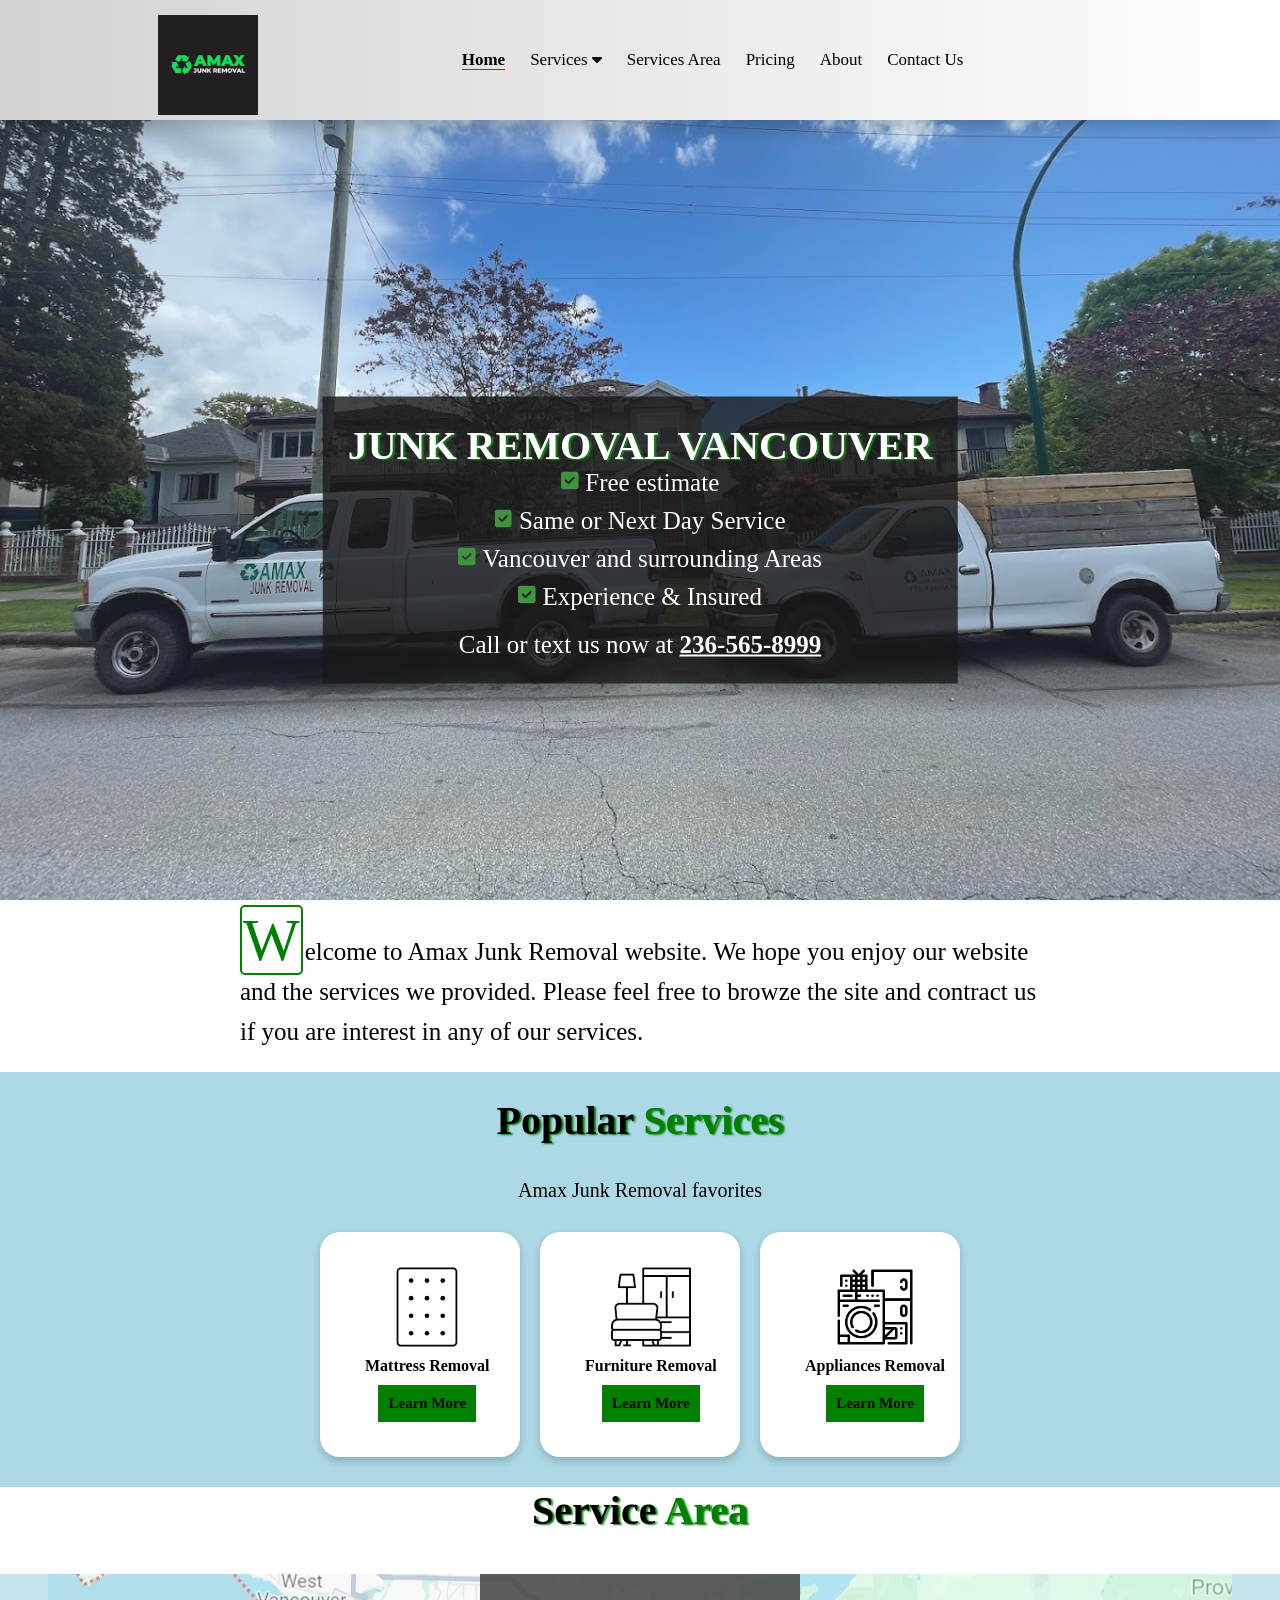
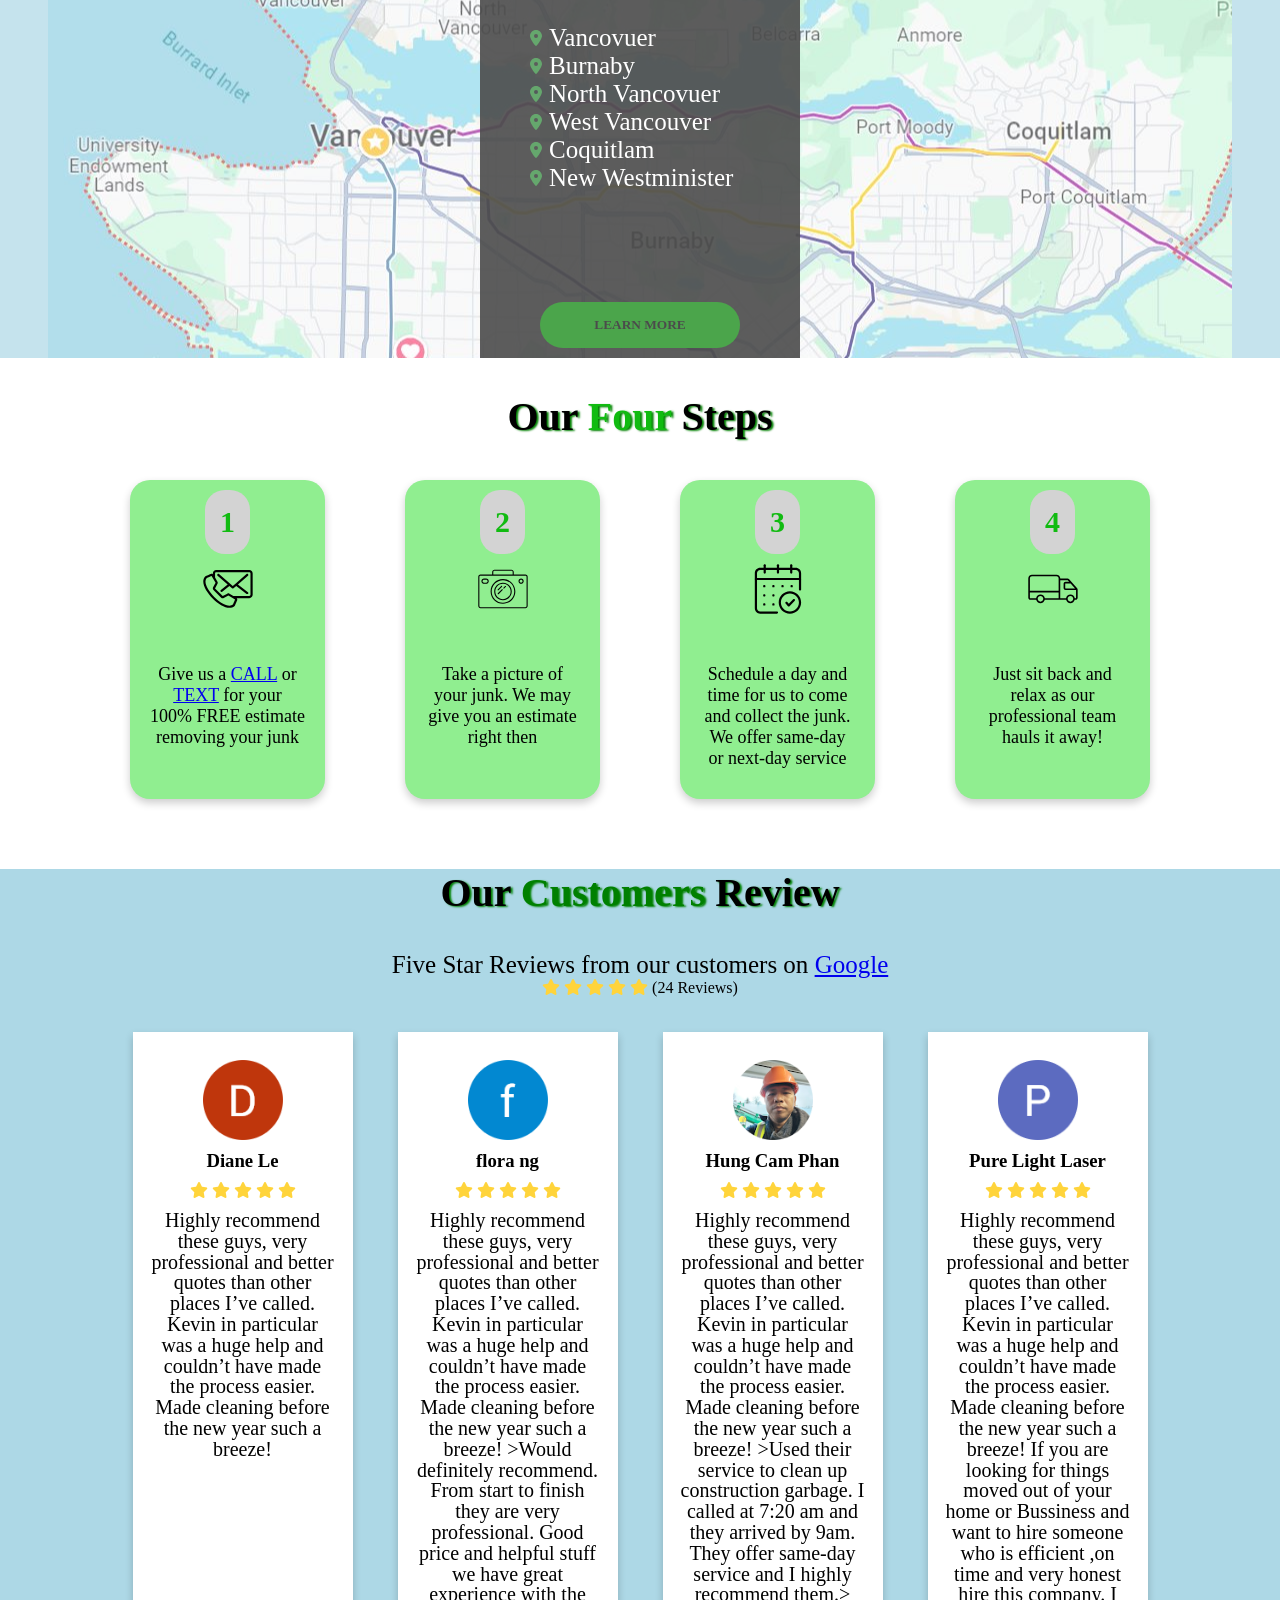
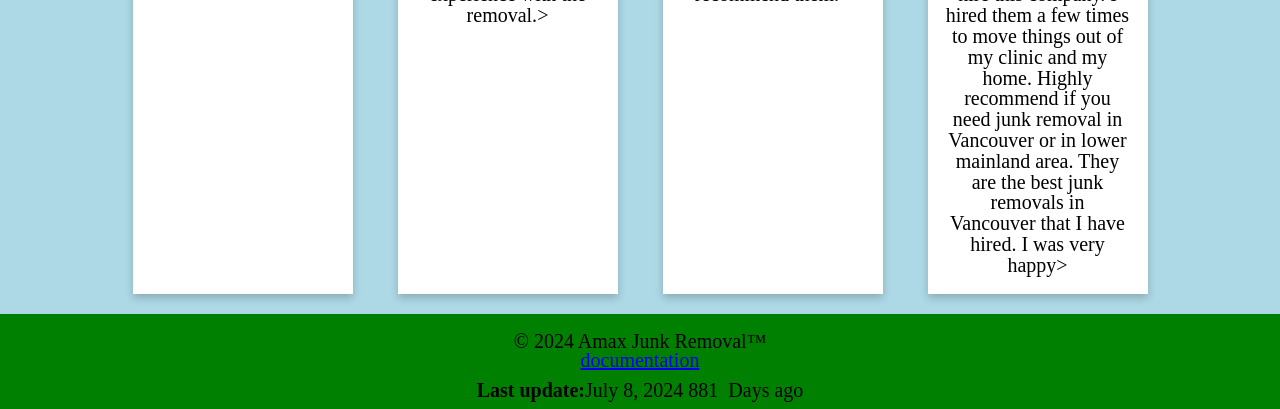
==== commit 35221727: "Add files via upload" ====
--- a/index.html
+++ b/index.html
@@ -12,7 +12,7 @@
 <body>
  
      <!---------------------Navigation----------------------------------------->
-   
+  
     <nav>
     
         <div class="Amax-logo">
@@ -48,14 +48,14 @@
             </ul>
         </li>
         <li><a  href="servicearea.html">Services Area</a></li>
-        <li><a href="pricing.html">Pricing</a></li>
+        <li><a href="pricing.html">Pricing</a></li> 
         <li><a  href="about.html">About</a></li>
         <li><a href="contact-us.html">Contact Us</a></li>
     </ul>  
            
        
         <div class="mobile-btn">
-        <i class="fa-solid fa-bars"d></i>
+        <i class="fa-solid fa-bars"></i>
         </div> 
     
     
@@ -287,7 +287,7 @@
 
 <footer> 
     <p>&#169; 2024 Amax Junk Removal&#8482;</p>
-    <p>documentation</p>
+    <p><a href="cross-reference.html">documentation</a></p>
     <p id="current-time"></p>
     <p> <span id="lastupdateago"></span> &nbsp;Days ago</p>
 </footer>
--- a/css/styles.css
+++ b/css/styles.css
@@ -1179,7 +1179,10 @@
 
 
 
-input[type='submit'], input[type='button']  {
+
+
+
+input[type='submit']  {
     margin-top: 10px; 
     padding: 20px; 
     max-width: 600px; 
@@ -1189,14 +1192,14 @@
     font-size: 20px; 
     font-weight:bold; 
     border: none;
-    transition: all 0.5s; 
+    transition: opacity 0.15s; 
     cursor: pointer; 
-}
-input[type="button"]:hover {
-    background-color: rgb(17, 187, 17); 
-
-}
-
+    
+}
+
+input[type="submit"]:hover {
+    background-color: rgb(17, 187, 17);   
+}
 
 
 
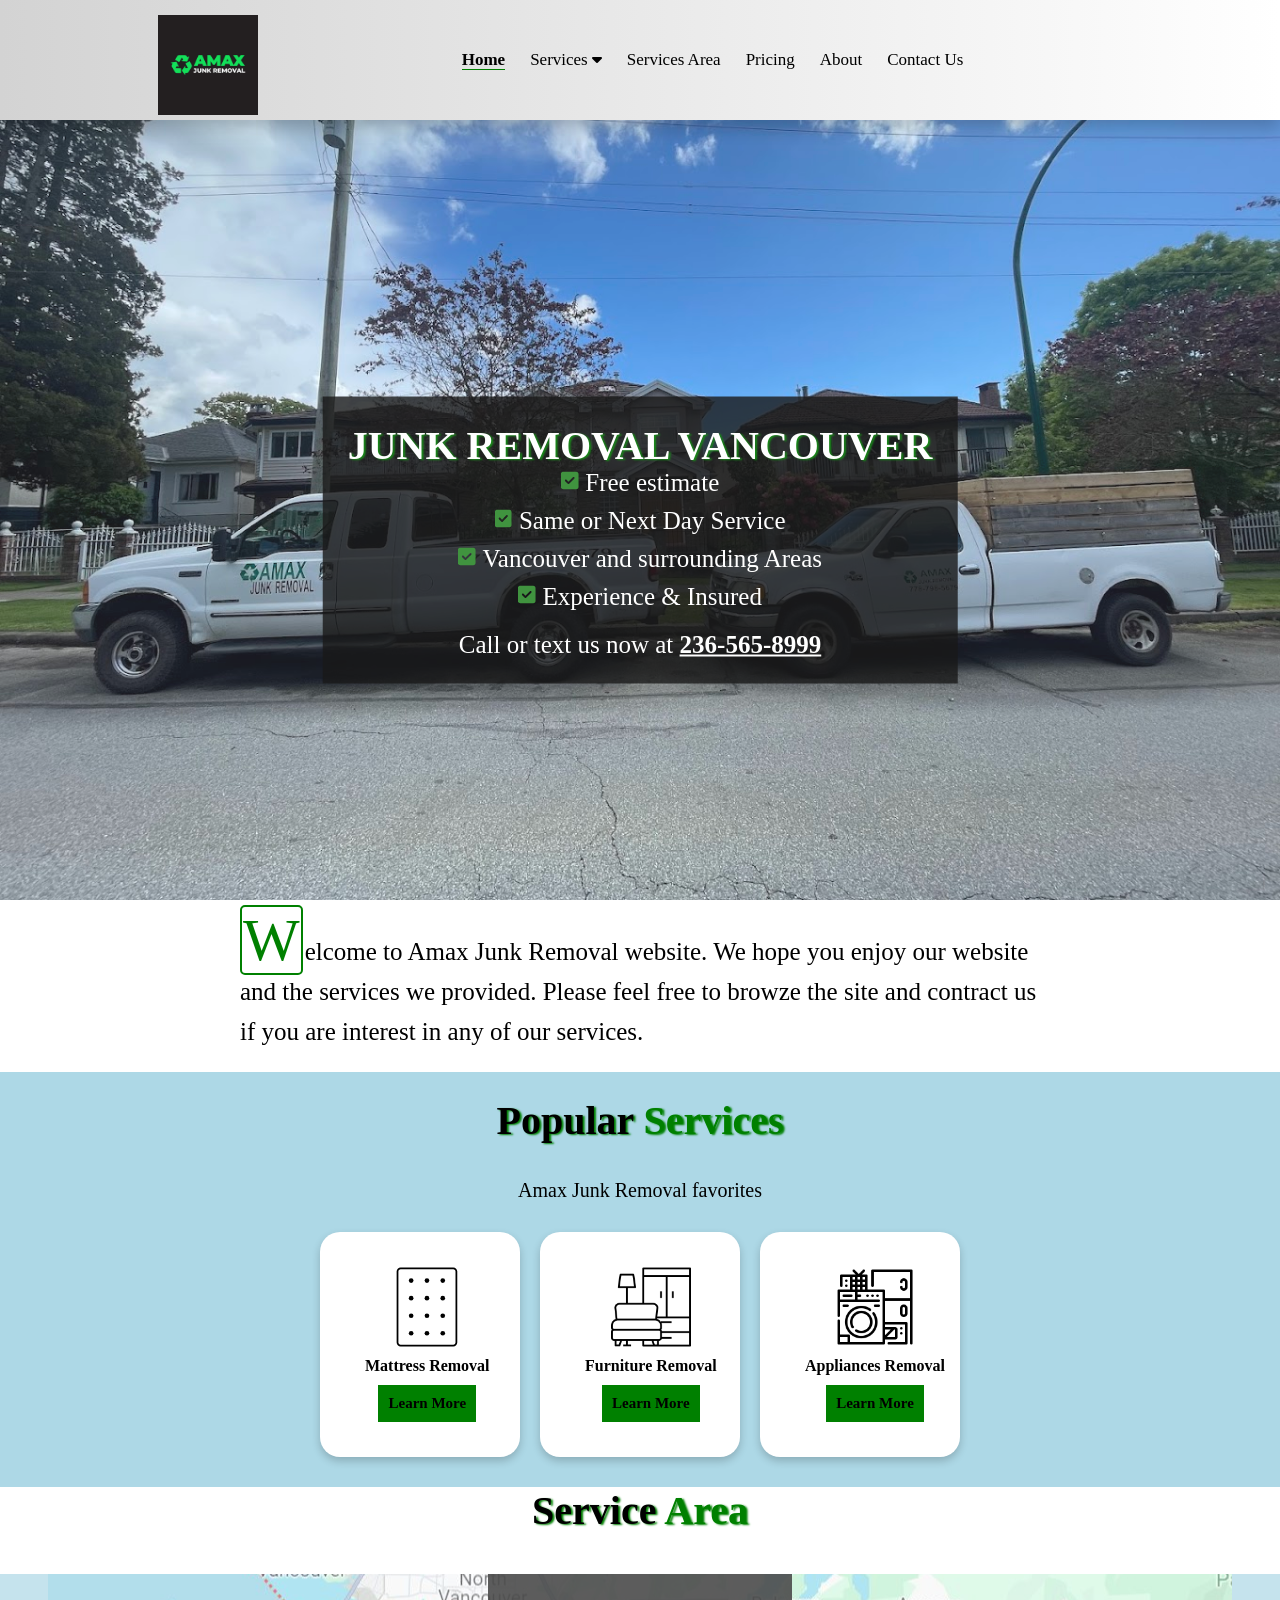
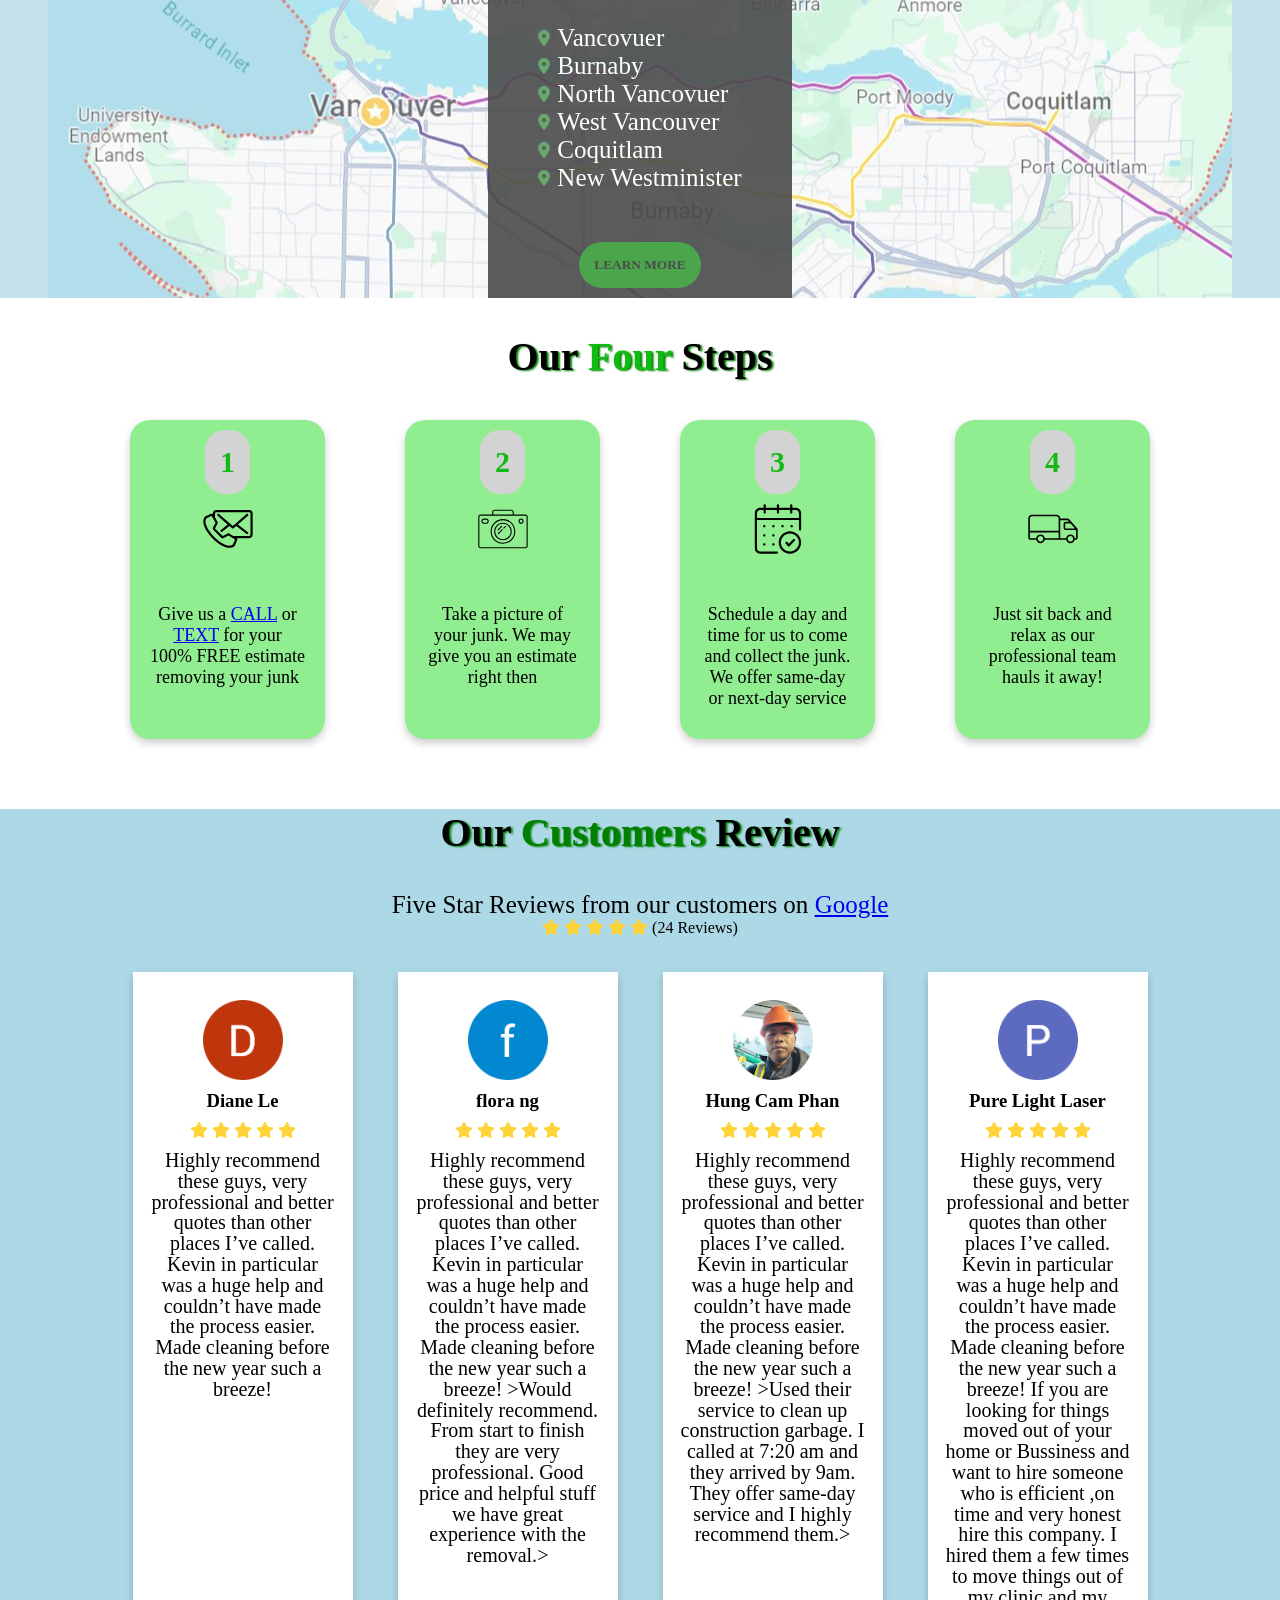
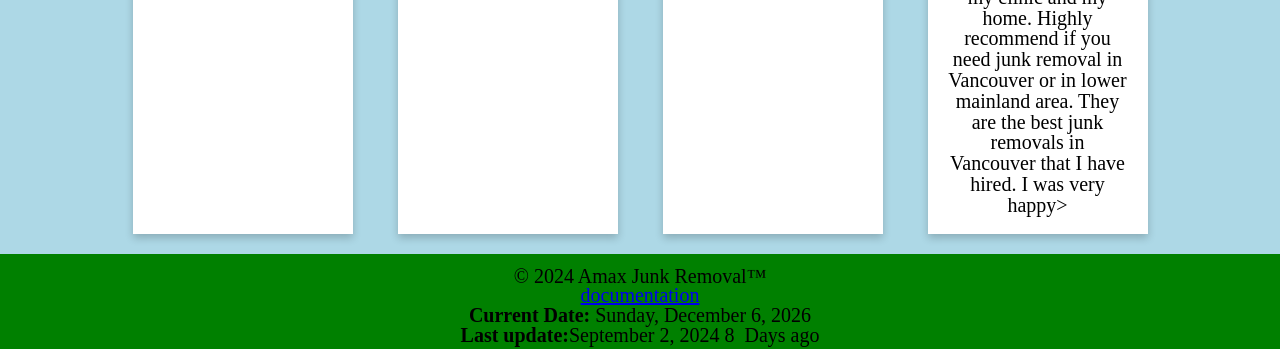
==== commit 137511d0: "Update index.html" ====
--- a/index.html
+++ b/index.html
@@ -45,6 +45,7 @@
                 <li><a href="#">Shed Cleanouts</a></li>
                 <li><a href="#">Storage Unit Clean Out</a></li>
                 <li><a href="#">Trampoline Removal</a></li>
+                <li><a class="cross-ref-link" href="cross-reference.html">documentation</a></li>
             </ul>
         </li>
         <li><a  href="servicearea.html">Services Area</a></li>
--- a/css/styles.css
+++ b/css/styles.css
@@ -62,10 +62,6 @@
     background-attachment: fixed; 
  
 }
-
-
-
-
 
 
 
@@ -337,7 +333,9 @@
     
 }
 
-
+nav .nav-links li ul li a:active   {
+    color: blue; 
+}
 }
 
 
@@ -599,6 +597,7 @@
     align-items: center;
     white-space: nowrap;
     margin-top: 10px; 
+    transition: opacity 0.15s; 
 }
 
 .PS-card button:hover {
@@ -726,6 +725,7 @@
     padding: 15px;
     font-weight:bold; 
     border: none;
+    transition: opacity 0.15s; 
 }
 
 .SA-btn button a {
@@ -736,8 +736,8 @@
 
 .SA-btn button:hover {
     background-color: rgb(17, 187, 17); 
-}
-
+    
+}
 
 
 
@@ -1179,9 +1179,6 @@
 
 
 
-
-
-
 input[type='submit']  {
     margin-top: 10px; 
     padding: 20px; 
@@ -1200,6 +1197,7 @@
 input[type="submit"]:hover {
     background-color: rgb(17, 187, 17);   
 }
+
 
 
 
@@ -1238,14 +1236,44 @@
     background: rgb(213, 216, 21);
 }
 
-button {
-    width: 200px; 
-    margin: 60px; 
-    padding: 20px; 
-     
-}
-
-
+/*laoptop small */ 
+
+@media only screen and (max-width: 1030px) {
+    .contact-form-info-card {
+        flex-direction: column;
+        margin: 10px; 
+        padding: 5px; 
+        max-width: 700px; 
+    }
+
+    form {
+        flex-direction: row; 
+        max-width: 700px; 
+      
+        margin-bottom: 20px; 
+    }
+
+}
+
+/*tablet */ 
+
+@media only screen and (max-width: 780px) {
+    .contact-form-info-card {
+        flex-direction: column;
+        margin: 10px; 
+        padding: 5px; 
+       
+    }
+
+    form {
+        flex-direction: row; 
+        max-width: 700px; 
+      
+        margin-bottom: 20px; 
+    }
+
+
+}
 
 /*Small, medium, large mobile device */ 
 
@@ -1363,7 +1391,7 @@
   height: 80%; 
   opacity: 0.9; 
 
-  border: 3px double black; 
+  
 }
 
 
@@ -1389,6 +1417,10 @@
     color: white; 
     padding: 20px; 
     width: auto; 
+}
+
+[title="city"] {
+    border: 5px solid green; 
 }
 
 @media only screen and (max-width: 1024px) { 
@@ -1675,7 +1707,7 @@
 
 /*Mattress , furniture, appliance page */ 
 
-.service-header {
+header.service-header {
     background: url(../img/about\ us.jpg);
     width: 100%;  
     height:220px;  
@@ -1697,7 +1729,7 @@
     
 }
 
-    .service-text h1 {
+    header.service-text h1 {
         font-size: 60px; 
         text-shadow: 2px 1px 2px green;
         text-align: center;
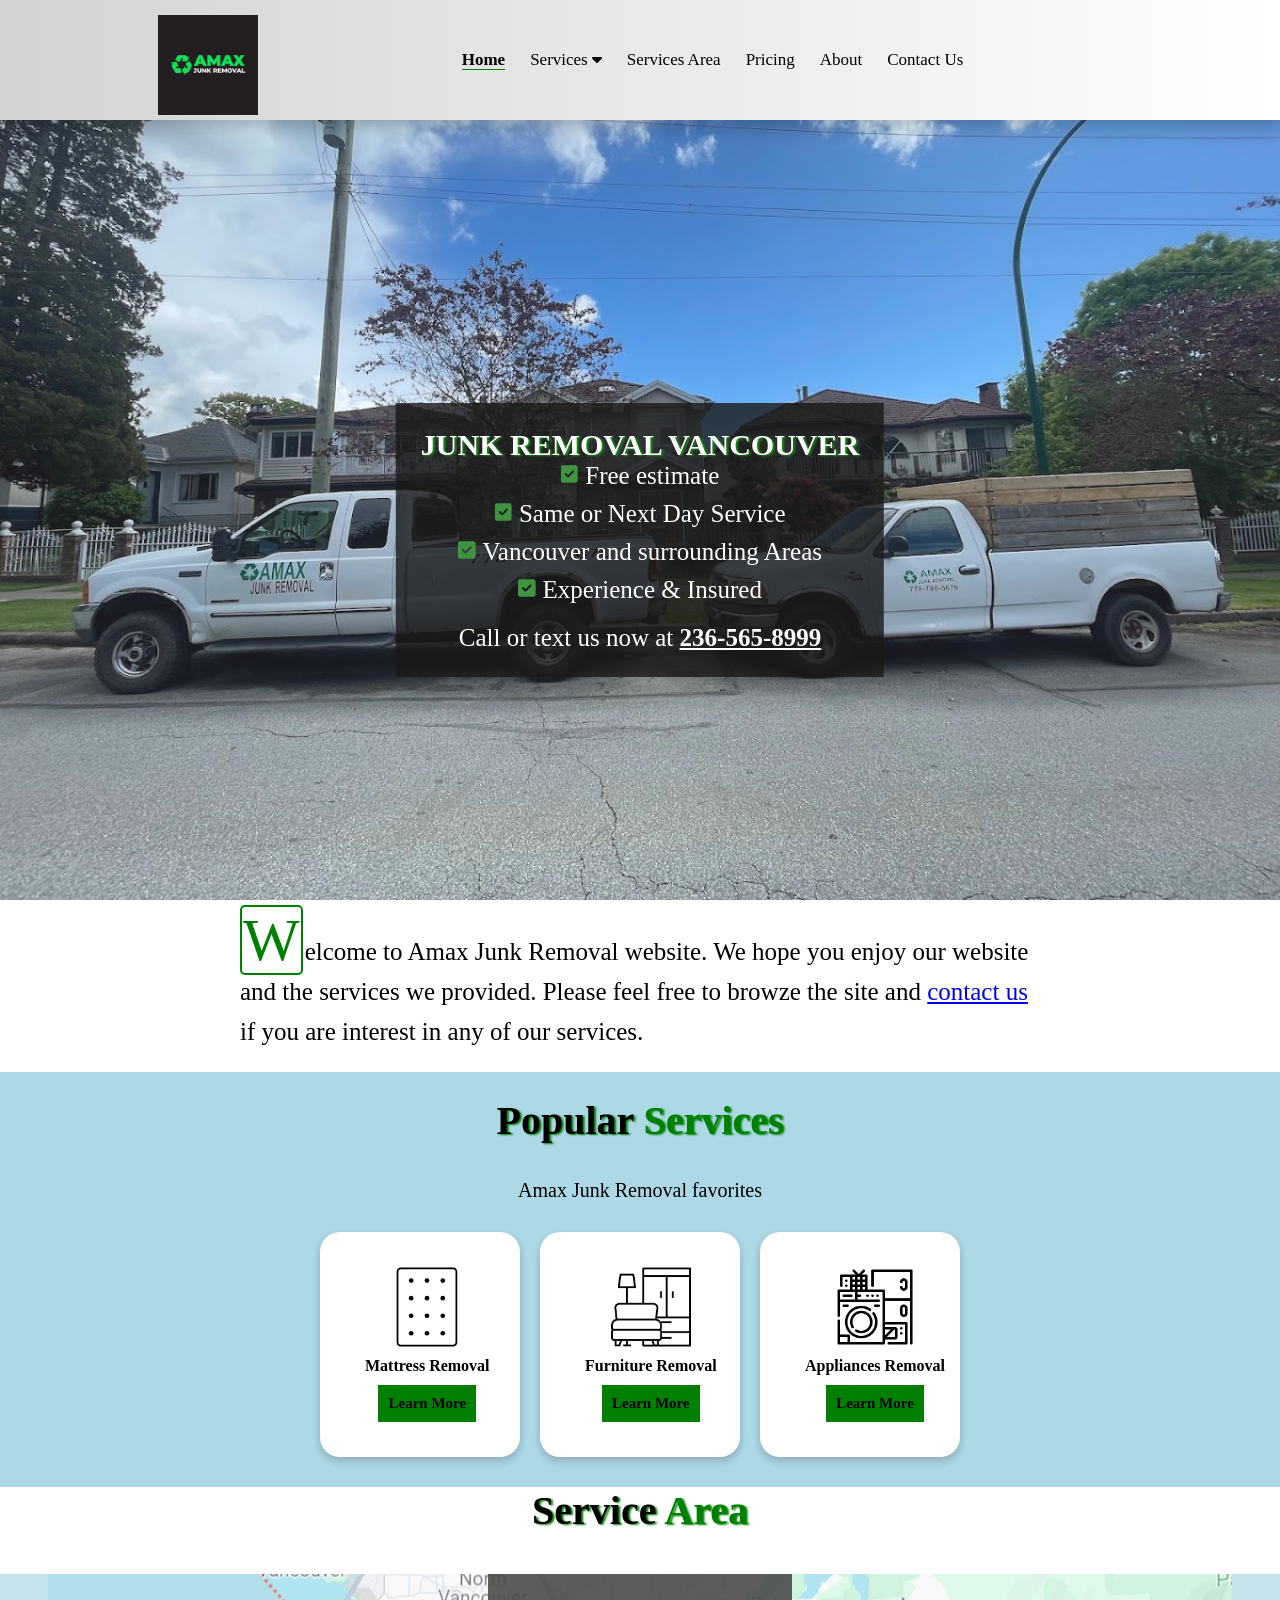
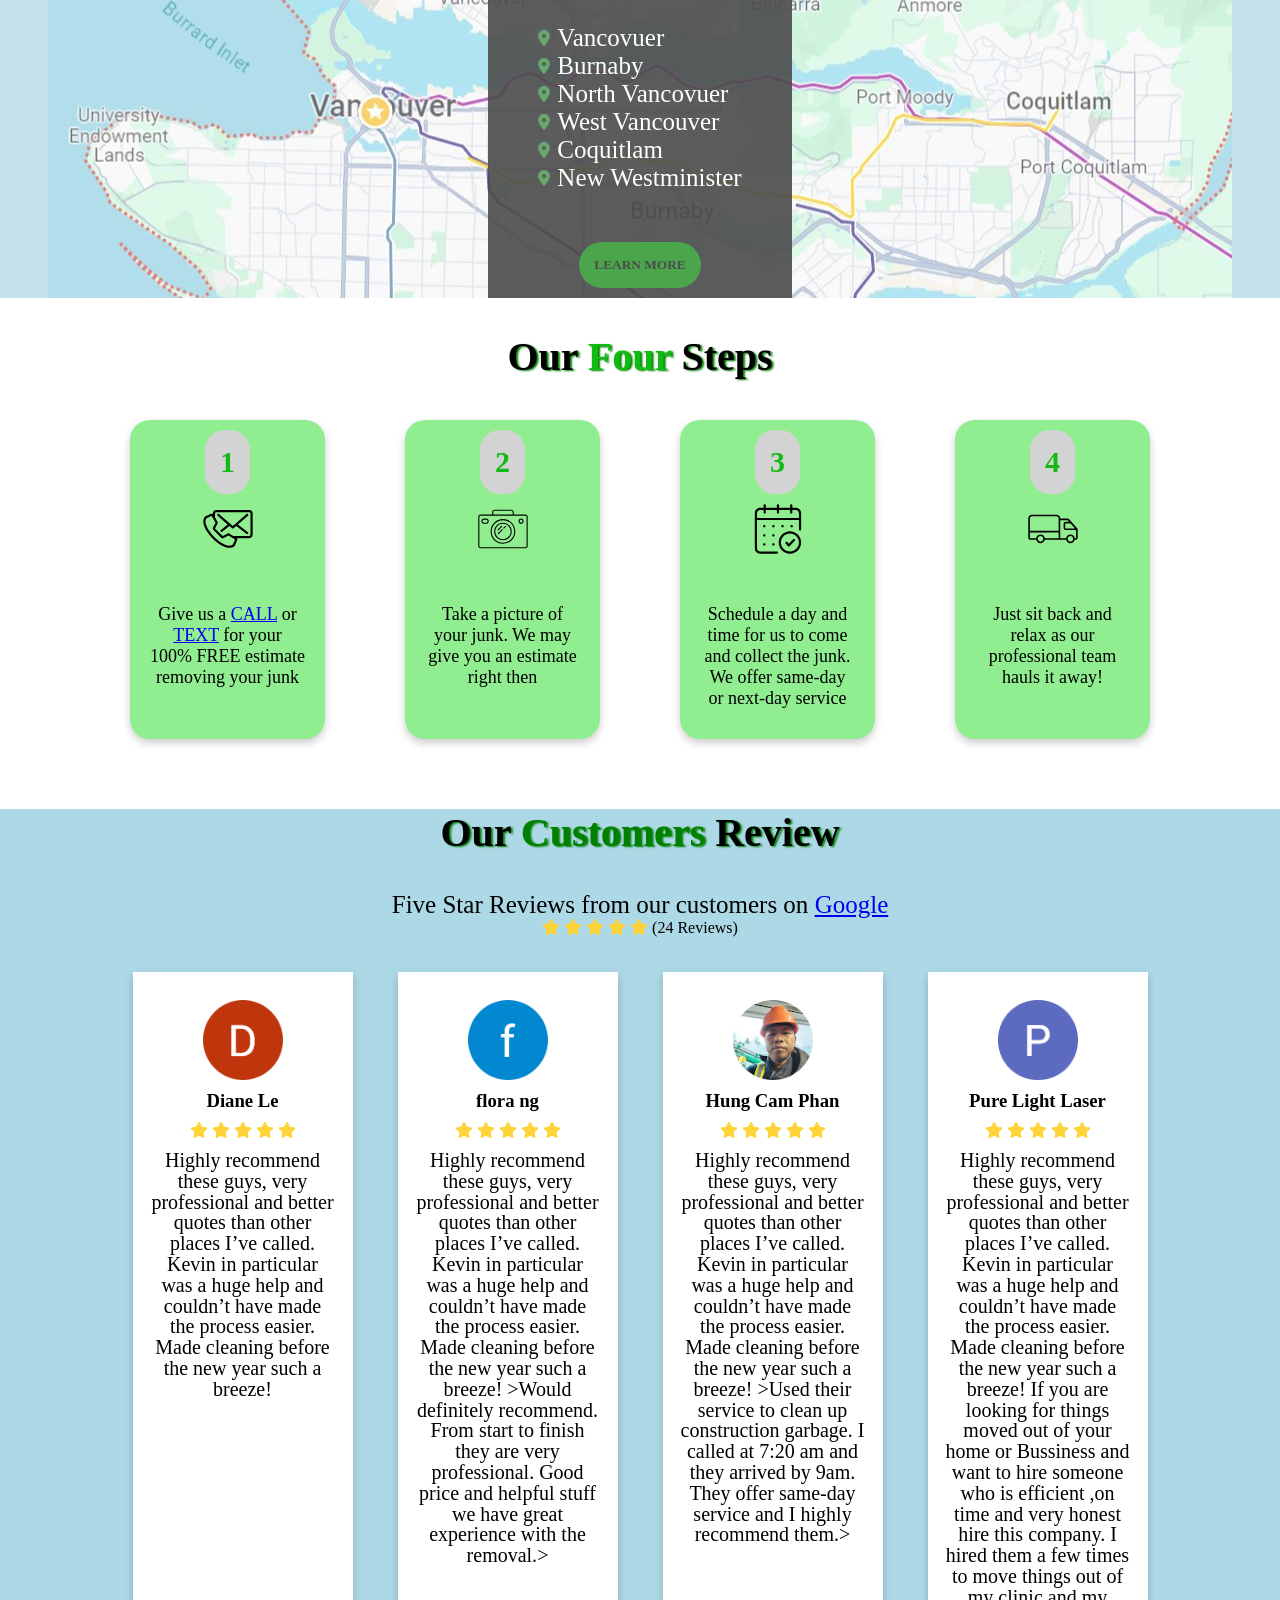
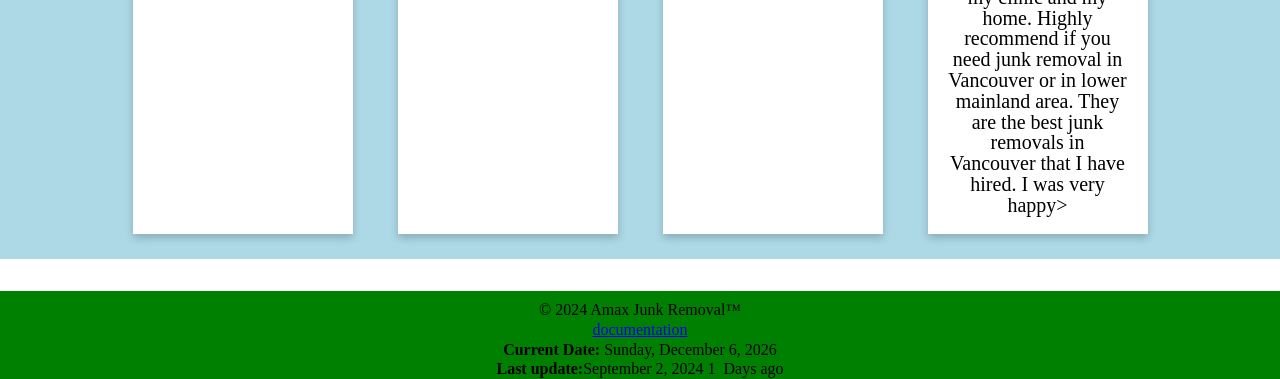
==== commit 3f80614c: "Update index.html" ====
--- a/index.html
+++ b/index.html
@@ -88,7 +88,7 @@
 
 <section>
     <div class="amax-intro">
-        <p> Welcome to Amax Junk Removal website. We hope you enjoy our website and the services we provided. Please feel free to browze the site and contract us if you are interest in any of our services. </p>
+        <p> Welcome to Amax Junk Removal website. We hope you enjoy our website and the services we provided. Please feel free to browze the site and <a href="tel:+2365658999">contact us</a> if you are interest in any of our services. </p>
     </div>
 </section>
 
--- a/css/styles.css
+++ b/css/styles.css
@@ -49,21 +49,6 @@
         padding-bottom: 10vh; 
     }
 }
-
-
-/*Splash page/coming soon */ 
-
-section .amax-bg {
-    height: 100vh; 
-    background-image: url(img/green.jpeg);
-   
-    background-size: cover; 
-    background-repeat:no-repeat; 
-    background-attachment: fixed; 
- 
-}
-
-
 
 
 /*Navigation*/ 
@@ -106,7 +91,7 @@
     align-items: center;
     gap: 25px; 
     list-style: none;
-    
+   
 }
 
 
@@ -163,13 +148,25 @@
    
      white-space: nowrap;
      
-     
  }
- nav .nav-links li ul li a:hover {
+  nav .nav-links ul li  ul a:link {
+    color: rgb(17, 187, 17); 
+ }
+nav .nav-links ul li ul a:visited {
+    color: black;  
+}
+
+nav .nav-links ul li ul a:focus 
+ nav .nav-links ul li  ul a:hover {
      
    color: rgb(17, 187, 17); 
     
  }
+ 
+ nav .nav-links ul li ul a:active {
+    color:blue; 
+ }
+ 
  
 
 
@@ -181,6 +178,9 @@
      
  }
 
+.cross-ref-link {
+    margin-left: 400px; 
+}
 
 
 
@@ -219,8 +219,9 @@
     display: none;
 }
 
-
-
+nav .nav-links.cross-ref-link {
+    text-align: center;
+}
 
 /*responsiveness header for mobile */ 
 
@@ -322,7 +323,13 @@
     border: none; 
 }
 
-nav .nav-links li u li a:visited {
+nav .nav-links li u li a:link {
+    color: red
+}
+    
+    
+    
+    nav .nav-links li u li a:visited {
     color: purple; 
 }
 
@@ -338,7 +345,9 @@
 }
 }
 
-
+.cross-ref-link {
+    margin-left: 300px; 
+}
 
 
 
@@ -360,7 +369,7 @@
     justify-content: center;
     align-items: center;
     position: relative;
-
+    
 }
 
 .hero .hero-text {
@@ -391,7 +400,7 @@
 
 
 .hero-text h1 {
-    font-size: 40px;
+    font-size: 30px;
     text-align: center;
     text-transform: uppercase;
     margin: auto;  
@@ -447,8 +456,31 @@
    
 }
 
+@media only screen and (max-width: 768px) { 
+    .hero .hero-text {
+     
+        background: rgb(0,0, 0, 0.8);
+        padding: 15px;  
+      
+    }
+    .hero-text {
+        font-size: 15px; 
+    }
+    .hero-text h1 {
+        font-size: 20px; 
+    }
+}
+
+
+/*mobile */ 
 @media only screen and (max-width: 428px) { 
-
+    .hero .hero-text {
+     
+        background: rgb(0,0, 0, 0.8);
+        
+        padding: 15px;  
+      
+    }
     .hero-text h1 {
         font-size: 30px; 
     }
@@ -465,7 +497,7 @@
         
     }
 }
-
+/*Drop cap and intro */ 
 .amax-intro {
     max-width: 800px; 
     margin-left: auto; 
@@ -491,18 +523,25 @@
 }
 
 
+/*mobile */ 
 @media only screen and (max-width: 428px) { 
 
     .amax-intro {
         max-width: 430px; 
     }
     .amax-intro > p {
-        font-size: 20px; 
+        font-size: 15px; 
         line-height: 1.5rem; 
         margin-bottom: 20px; 
         margin-top: 20px; 
-    }
-   
+        margin-left: 5px; 
+        margin-right: 5px; 
+        text-align: left;
+    }
+   
+    .amax-intro p:first-child:first-letter {
+        font-size: 30px; 
+    }
         
     }
 
@@ -617,7 +656,7 @@
     box-shadow: 0 8px 16px 0 rgba(0,0,0,0.2);
 }
 
-
+/*tablet */ 
 @media only screen and (max-width: 768px) { 
 
     
@@ -637,6 +676,7 @@
    
 }
 
+/*mobile */
 @media only screen and (max-width: 428px) { 
 
     
@@ -1000,7 +1040,14 @@
     
 }
 
-
+/*laptop */ 
+
+@media only screen and (max-width:1440px) {
+    .review-container {
+        margin-bottom: 30px; 
+    }
+}
+/*tablet */ 
 @media only screen and (max-width:768px) {
     .review-container {
         
@@ -1009,15 +1056,15 @@
         justify-content: center;
         align-items: center;
         flex-wrap: wrap;
-      
-        
-    }
-}
-
-
-
-
-
+        margin-bottom:30px; 
+        
+    }
+}
+
+
+
+
+/*mobile */
 @media only screen and (max-width: 428px) {
 
     
@@ -1029,7 +1076,7 @@
         justify-content: center;
         align-items: center;
         flex-wrap: wrap;
-      
+        margin-bottom: 30px; 
         
     }
 
@@ -1045,7 +1092,8 @@
     background: url(../img/about\ us.jpg);
     width: 100%;  
     height:220px;  
-    
+    background-clip: border-box;
+    background-origin:border-box;
     background-position: center;
     background-repeat:no-repeat;
     background-size: cover;
@@ -1057,6 +1105,7 @@
     margin-bottom: 20px; 
     padding-top: 35px; 
     box-shadow: 5px 10px #90ee90; 
+    border:10px solid green;  
     border-radius: 20%; 
    
     
@@ -1236,7 +1285,7 @@
     background: rgb(213, 216, 21);
 }
 
-/*laoptop small */ 
+/*laptop small */ 
 
 @media only screen and (max-width: 1030px) {
     .contact-form-info-card {
@@ -1335,6 +1384,7 @@
     background: url(../img/map.JPG);
     width: 100%;  
     height:220px;  
+    background-clip: border-box; 
     background-origin: border-box;
     background-position: center;
     background-repeat:no-repeat;
@@ -1347,6 +1397,7 @@
     padding: 50px 20px 0 0; 
     
     box-shadow: 5px 10px #90ee90; 
+    border:10px solid green;  
     border-radius: 20%; 
 }
 
@@ -1387,7 +1438,7 @@
 
 .SA-content img {
   
-  width: 80%; 
+  width: 90%; 
   height: 80%; 
   opacity: 0.9; 
 
@@ -1423,6 +1474,7 @@
     border: 5px solid green; 
 }
 
+/*laptop */ 
 @media only screen and (max-width: 1024px) { 
 
     .SA-content img {
@@ -1439,6 +1491,7 @@
 
     }
 }
+/*tablet */ 
 @media only screen and (max-width: 800px) { 
 
     .service-area-container {
@@ -1458,7 +1511,7 @@
   
   }
 
-
+/*mobile */ 
 @media only screen and (max-width: 450px) { 
 
     .service-area h1 {
@@ -1489,6 +1542,8 @@
     background: url(../img/pricing.jpg);
     width: 100%;  
     height:220px; 
+    background-clip: border-box; 
+    background-origin: border-box;
     background-position: center;
     background-repeat:no-repeat;
     background-size: cover;
@@ -1497,8 +1552,8 @@
     justify-content: center;
     align-items: center;
     margin-top: 50px; 
-    
     box-shadow: 5px 10px #90ee90; 
+    border:10px solid green;  
     border-radius: 20%; 
     
 }
@@ -1552,7 +1607,7 @@
     border: 1px solid black; 
     margin-left: auto; 
     margin-right: auto; 
-    margin-bottom: 10px; 
+    
     
 }
 
@@ -1593,23 +1648,46 @@
     border: 1px solid black; 
     margin-left:auto; 
     margin-right: auto; 
-    margin-bottom: 20px;
+    margin-top: 1px; 
   
   }
-
+  /*tablet and laptop */ 
+  @media only screen and (min-width: 768px) and (max-width: 1440px) { 
+    .truck-price {
+        margin-bottom: 45px; 
+    }
+  }
+  /*mobile */ 
   @media only screen and (min-width: 320px) and (max-width: 428px) { 
-
-    
-
-    .pricing-table {
-        max-width: 320px; 
+      
+       .pricing h1 {
+        font-size: 50px; 
+       }
+       .pricing-table {
+        max-width: 100px; 
         margin-left: auto; 
         margin-right: auto; 
     }
    
         th, td {
            padding-left: -25px; 
+           
         }
+    .pricing-table-container {
+        margin-bottom: 30px; 
+    }
+    .pricing-table-container h3 {
+            font-size: 15px; 
+           text-align: center;
+        }
+
+    .truck-price {
+        max-width: 200px; 
+        height: fit-content; 
+        margin-top: 5px; 
+        margin-bottom: 30px; 
+        
+    }
   }
 
 /*About us page */
@@ -1618,7 +1696,7 @@
     background: url(../img/about\ us.jpg);
     width: 100%;  
     height:220px;  
-    
+    background-clip: border-box; 
     background-position: center;
     background-repeat:no-repeat;
     background-size: cover;
@@ -1630,6 +1708,7 @@
     margin-bottom: 20px; 
     padding-top: 35px; 
     box-shadow: 5px 10px #90ee90; 
+    border:10px solid green;  
     border-radius: 20%; 
     
 }
@@ -1703,6 +1782,42 @@
   }
 
 
+/*laptop */ 
+
+@media only screen and (max-width: 1440px) {
+    .about-us-container {
+        margin-bottom: 40px;  
+    }
+}
+/*tablet */ 
+
+@media only screen and (max-width: 768px) {
+    .about-us-container {
+        margin-bottom: 30px;  
+    }
+    .about-main-content > p {
+            
+        line-height: 1.5rem; 
+    }
+
+}
+/*mobile */ 
+  @media only screen and (max-width: 428px) { 
+        .about-us-container {
+            margin-top: 10px; 
+            margin-bottom: 60px; 
+        }
+
+        .about-main-content > p {
+            
+            
+            line-height: 1.5rem; 
+            
+            
+            
+        }
+
+  }
 
 
 /*Mattress , furniture, appliance page */ 
@@ -1711,7 +1826,7 @@
     background: url(../img/about\ us.jpg);
     width: 100%;  
     height:220px;  
-    
+    background-clip: border-box;
     background-position: center;
     background-repeat:no-repeat;
     background-size: cover;
@@ -1724,6 +1839,7 @@
     margin-bottom: 20px; 
     padding-top: 35px; 
     box-shadow: 5px 10px #90ee90; 
+    border:10px solid green;  
     border-radius: 20%; 
    
     
@@ -1757,7 +1873,7 @@
      
      
     }
-       
+    /*animation for service iamge */ 
   @keyframes myService {     
 
     from {
@@ -1794,10 +1910,11 @@
 
     
      
-
+    /*tablet */ 
     @media only screen and (max-width: 800px) { 
         .service-container {
             flex-direction: column;
+            margin-bottom: 40px; 
         }
 
         .service-container-content p {
@@ -1808,12 +1925,18 @@
             text-align: left; 
             margin: 20px; 
         }
-    }
-   
+
+        .service-container-image img {
+            width: 40%; 
+        }
+    }
+   
+    /*mobile */ 
     @media only screen and (max-width: 428px) { 
 
        .service-text h1 {
             font-size:35px; 
+            text-align: center;
        }
         .service-container {
             flex-direction: column;
@@ -1851,21 +1974,21 @@
     position:absolute;    
   
     bottom: 0; 
-    height:95px;  
+    height:88px;  
     display: flex;
     flex-direction: column;
     justify-content: center;
     align-items: center;
-  
- 
+   
     
 }
 
 
 footer p {
-    line-height: 0.6rem; 
+    line-height: 0.6em; 
     text-align: right; 
-    font-size: 20px; 
-    
-}
-
+    font-size: 16px; 
+    
+    
+}
+
